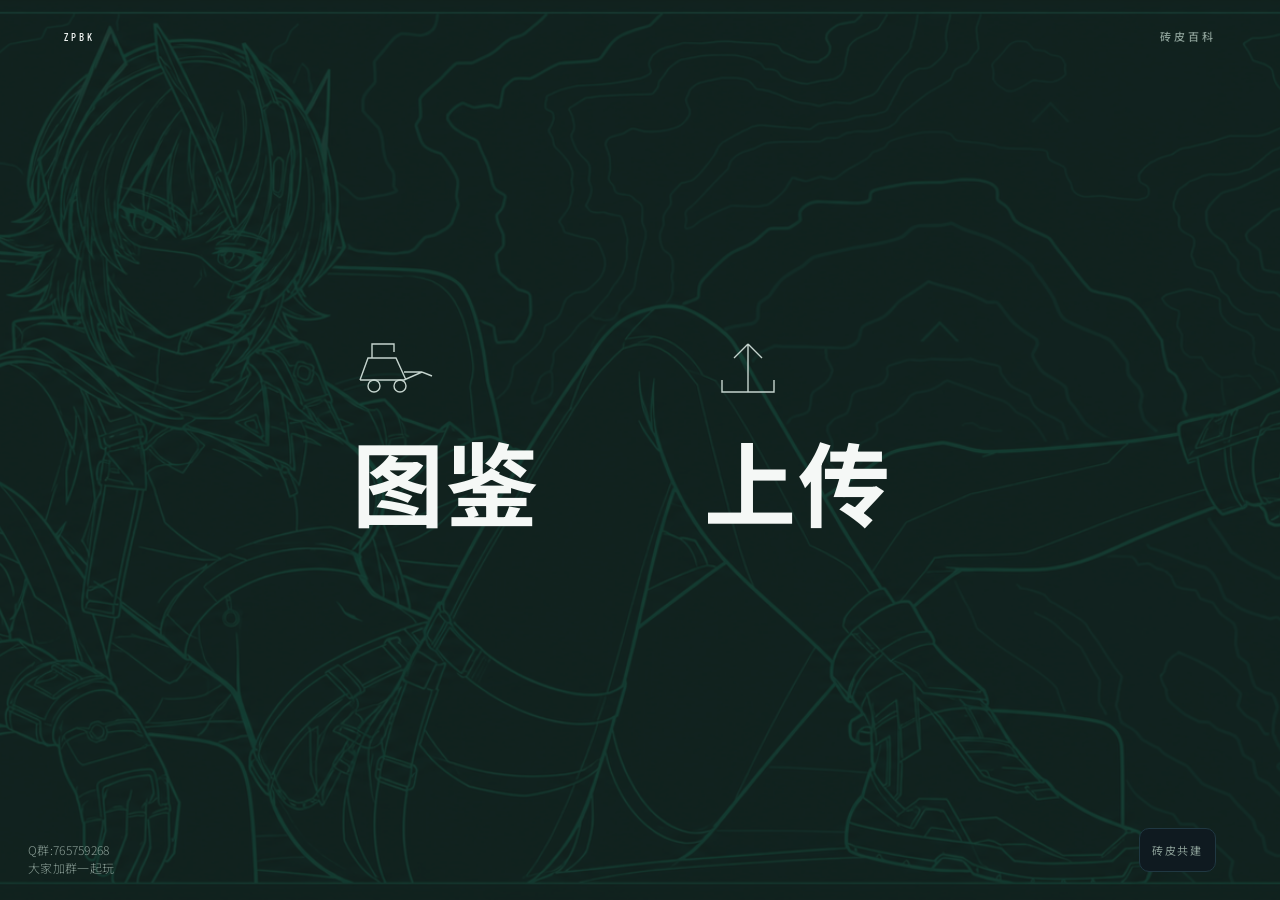
==== site/index.local.html @ 4d00a9b5 "将新 UI 壳迁入 site，详情互动仍走现有 API。 EOF  Co-authored-by: Cursor <cursoragent@cursor.com>" ====
<!DOCTYPE html>
<html lang="zh-CN">
<head>
  <meta charset="UTF-8" />
  <meta name="viewport" content="width=device-width, initial-scale=1" />
  <title>砖皮百科（本地测试）</title>
  <link rel="preconnect" href="https://fonts.googleapis.com" />
  <link rel="preconnect" href="https://fonts.gstatic.com" crossorigin />
  <link href="https://fonts.googleapis.com/css2?family=Barlow+Condensed:wght@500;600;700&family=Noto+Sans+SC:wght@300;400;500;700&display=swap" rel="stylesheet" />
  <link rel="stylesheet" href="./styles.css" />
  <link rel="stylesheet" href="./ui.css" />
</head>
<body>
  <section class="view active" id="view-entry">
    <header class="chrome">
      <span class="kicker brand">ZPBK</span>
      <span class="kicker">砖皮百科</span>
    </header>
    <div class="entry-stage" id="entryStage">
      <button class="focus" id="focusGallery" type="button">
        <svg viewBox="0 0 88 88" aria-hidden="true">
          <path d="M8 58h44l18-8 10 4M8 58l8-22h28l10 22M20 36V22h22v8M52 50h18" />
          <circle cx="22" cy="64" r="6" />
          <circle cx="48" cy="64" r="6" />
        </svg>
        <h1 class="display">图鉴</h1>
        <p>浏览已收录枪皮。按枪种进入，筛选、对比真实皮肤图。</p>
      </button>
      <button class="focus" id="focusUpload" type="button">
        <svg viewBox="0 0 88 88" aria-hidden="true">
          <path d="M44 70V22M44 22L30 36M44 22l14 14" />
          <path d="M18 58v12h52V58" />
        </svg>
        <h1 class="display">上传</h1>
        <p>投稿新模板、查看待审进度，或进入审核。</p>
      </button>
    </div>
    <footer class="entry-foot">
      <span></span>
      <span class="meta">砖皮共建</span>
    </footer>
  </section>

  <section class="view" id="view-pick">
    <header class="chrome">
      <button type="button" data-home>首页</button>
      <span class="kicker">Catalog</span>
    </header>
    <div class="page">
      <div class="page-head">
        <div class="kicker">Select</div>
        <h1 class="display display-lg">选择枪械</h1>
      </div>
      <div class="cover-grid" id="coverGrid"></div>
    </div>
  </section>

  <section class="view" id="view-gallery">
    <div class="gallery-shell">
      <aside class="rail">
        <button class="text-btn" type="button" data-home>首页</button>
        <nav class="rail-list" id="railList"></nav>
      </aside>
      <div class="gallery-main">
        <div class="gallery-hero">
          <div class="gallery-title">
            <div class="kicker">Archive</div>
            <h1 class="display-weapon" id="gunTitle"></h1>
          </div>
        </div>
        <div class="filters">
          <div class="filter-stack">
            <div class="filter-row" id="qualityTabs">
              <span class="filter-lab">品质</span>
              <div class="filter-opts">
                <button type="button" class="chip on" data-v="">全部</button>
                <button type="button" class="chip" data-v="优品">优品</button>
                <button type="button" class="chip" data-v="极品">极品</button>
              </div>
            </div>
            <div class="filter-row" id="materialRow" hidden>
              <span class="filter-lab">材质</span>
              <div class="filter-opts" id="materialTabs"></div>
            </div>
            <div class="filter-row" id="colorRow" hidden>
              <span class="filter-lab">颜色</span>
              <div class="filter-opts" id="colorTabs"></div>
            </div>
          </div>
          <div class="filter-tools">
            <input id="qInput" type="search" placeholder="搜索名称 / 编号" />
            <div class="sort-tabs">
              <button class="text-btn on" id="sortDefault" type="button">默认</button>
              <button class="text-btn" id="sortHot" type="button">最热</button>
            </div>
          </div>
        </div>
        <div class="skin-grid" id="skinGrid"></div>
      </div>
    </div>
  </section>

  <section class="view" id="view-detail">
    <header class="chrome">
      <button type="button" data-home>首页</button>
      <button type="button" id="backBtn">返回图鉴</button>
    </header>
    <div class="page detail-page">
      <div class="detail-layout">
        <div class="detail-imgs">
          <img id="imgB" alt="B 市场图" />
          <div class="detail-sub">
            <img id="imgC" alt="C 室内图" />
            <img id="imgD" alt="D 室外图" />
          </div>
        </div>
        <div class="detail-side-col">
          <div class="kicker" id="detailWeapon"></div>
          <h2 class="display display-md" id="detailName">未命名</h2>
          <p id="detailId"></p>
          <div id="detailTags" class="skin-tags"></div>
          <h3>皮肤信息<button id="detailLikeBtn" class="detail-like-btn" aria-pressed="false" title="点赞"><span class="like-icon">♥</span><span class="like-count"></span></button></h3>
          <ul id="metaList"></ul>
          <div id="supplementGallery" class="supp-gallery">
            <div class="supp-gallery-head">
              <span class="supp-gallery-title">补充图</span>
              <button id="suppUploadBtn" class="supp-upload-btn" title="上传补充图" type="button">＋</button>
            </div>
            <div id="suppGalleryContent" class="supp-gallery-content"></div>
          </div>
          <div id="commentSection" class="cm-section"></div>
        </div>
      </div>
    </div>
  </section>

  <section class="view" id="view-hub">
    <header class="chrome">
      <button type="button" data-home>首页</button>
      <span class="kicker">Contribute</span>
    </header>
    <div class="page-center">
      <div class="page-head">
        <div class="kicker">Upload</div>
        <h1 class="display display-lg">上传</h1>
      </div>
      <div class="hub-list">
        <button class="hub-item" id="submitBtn" type="button">
          <span class="display">上传新模板</span>
          <p>按现站四步投稿：构图、筛选、查重、上传。</p>
        </button>
        <button class="hub-item" id="hubPending" type="button">
          <span class="display">查看待审</span>
          <p>公开只读。字段与审核列表相同，不能审批。</p>
        </button>
        <button class="hub-item" id="reviewBtn" type="button">
          <span class="display">审批入口</span>
          <p>密钥进入。通过、拒绝、目录名仅此页。</p>
        </button>
      </div>
      <div id="devTools" class="dev-tools hidden">
        <div class="dev-tools-label">本地工具</div>
        <select id="validateWeaponSelect" class="dev-select">
          <option value="">全量（所有武器）</option>
        </select>
        <label class="dev-checkbox-row">
          <input type="checkbox" id="validateNormalize" />
          <span>同步规范目录名</span>
        </label>
        <button id="validateBtn" class="validate-btn" type="button">校验并更新</button>
      </div>
    </div>
  </section>

  <section class="view" id="view-pending">
    <header class="chrome">
      <button type="button" data-home>首页</button>
      <span class="kicker">Queue</span>
    </header>
    <div class="page-center">
      <div class="page-head">
        <div class="kicker">Pending</div>
        <h1 class="display display-lg">待审进度</h1>
      </div>
      <div class="pend-list" id="pendList"></div>
    </div>
  </section>

  <aside class="site-dock" aria-label="Q群">
    <p>Q群:765759268</p>
    <p>大家加群一起玩</p>
  </aside>

  <div id="validatePanel" class="validate-panel hidden" role="dialog" aria-modal="true">
    <div class="validate-panel-inner">
      <div class="validate-panel-head">
        <span id="validatePanelTitle">校验中…</span>
        <button id="validatePanelClose" class="validate-panel-close" aria-label="关闭" type="button">×</button>
      </div>
      <div id="validatePanelBody" class="validate-panel-body">
        <div id="validateSpinner" class="validate-spinner"></div>
      </div>
    </div>
  </div>

  <div id="submitPanel" class="submit-panel hidden" role="dialog" aria-modal="true"></div>
  <div id="reviewPanel" class="review-panel hidden" role="dialog" aria-modal="true"></div>
  <div id="supplementPanel" class="submit-panel hidden" role="dialog" aria-modal="true"></div>

  <div id="lightbox" class="lightbox hidden" role="dialog" aria-modal="true">
    <button id="lightboxClose" class="lightbox-close" aria-label="关闭大图" type="button">×</button>
    <img id="lightboxImage" alt="大图预览" />
  </div>

  <script src="./data/AKM.js"></script>
  <script src="./data/ASVAL.js"></script>
  <script src="./data/AUG.js"></script>
  <script src="./data/K416.js"></script>
  <script src="./data/KC17.js"></script>
  <script src="./data/M250.js"></script>
  <script src="./data/M4A1.js"></script>
  <script src="./data/M7.js"></script>
  <script src="./data/MP7.js"></script>
  <script src="./data/QBZ95.js"></script>
  <script src="./data/SCARH.js"></script>
  <script src="./data/Vector.js"></script>
  <script src="./data/腾龙.js"></script>
  <script src="./data.js"></script>
  <script src="./meta.js"></script>
  <script src="./covers.js"></script>
  <script src="./local-paths.js"></script>
  <script src="./comments.js"></script>
  <script src="./app.js"></script>
  <script src="./submit.js"></script>
  <script src="./review.js"></script>
  <script src="./supplement.js"></script>
</body>
</html>
---- site/styles.css ----
* {
  box-sizing: border-box;
}

body {
  margin: 0;
  font-family: "Segoe UI", "Microsoft YaHei", sans-serif;
  background: #0b1318;
  color: #d7e0e7;
}

.app {
  display: grid;
  grid-template-columns: 220px 1fr;
  min-height: 100vh;
}

.sidebar {
  background: #101c22;
  border-right: 1px solid #1d303a;
  padding: 18px 12px;
}

.brand {
  display: flex;
  align-items: center;
  gap: 8px;
  font-weight: 700;
  font-size: 18px;
  margin-bottom: 16px;
  color: #e8f4ff;
}

.brand img {
  width: 24px;
  height: 24px;
  object-fit: contain;
}

.version-tag {
  font-style: normal;
  font-size: 11px;
  font-weight: 700;
  color: #38bde0;
  margin-left: 4px;
  letter-spacing: 0.5px;
}

.version-notice {
  margin-bottom: 10px;
  padding: 8px 10px;
  background: #0c1f18;
  border: 1px solid #1a4030;
  border-left: 3px solid #2db87a;
  border-radius: 6px;
  display: flex;
  flex-direction: column;
  gap: 3px;
}

.version-notice-label {
  margin: 0;
  font-size: 10px;
  font-weight: 700;
  color: #2db87a;
  letter-spacing: 0.5px;
}

.version-notice-text {
  margin: 0;
  font-size: 11px;
  color: #8ecfaf;
  line-height: 1.5;
}

.brand-contact {
  margin-bottom: 14px;
  padding: 10px 10px;
  background: #0c1a22;
  border: 1px solid #1d333d;
  border-radius: 8px;
  display: flex;
  flex-direction: column;
  gap: 4px;
}

.brand-contact p {
  margin: 0 0 4px;
  font-size: 11px;
  font-weight: 600;
  color: #7ca8be;
  letter-spacing: 0.5px;
}

.brand-contact a,
.brand-contact span {
  font-size: 11px;
  color: #9dc4d8;
  text-decoration: none;
  word-break: break-all;
  line-height: 1.5;
}

.brand-contact a:hover {
  color: #38bde0;
  text-decoration: underline;
}

.brand-contact-sub {
  color: #5a8090 !important;
  font-size: 10px !important;
  margin-top: 2px;
}

.nav-btn {
  width: 100%;
  text-align: left;
  padding: 10px 12px;
  margin-bottom: 8px;
  border: 1px solid #24424f;
  background: #13242d;
  color: #bcd1dc;
  border-radius: 8px;
  cursor: pointer;
}

.nav-btn.active,
.nav-btn:hover {
  background: #17323d;
  color: #fff;
}

.content {
  padding: 16px;
}

.topbar {
  display: flex;
  justify-content: flex-start;
  align-items: center;
  gap: 12px;
  margin-bottom: 14px;
}

.topbar h1 {
  margin: 0;
  font-size: 22px;
}

.home-guide {
  background: linear-gradient(145deg, #0f1a20 0%, #13232c 100%);
  border: 1px solid #284550;
  border-radius: 12px;
  padding: 16px 16px 14px;
  margin-bottom: 14px;
}

/* 手机端首页信息条（桌面永远隐藏） */
.mobile-site-info {
  display: none;
}

.home-guide-head h2 {
  margin: 0 0 6px;
  color: #f4f9ff;
  font-size: 20px;
}

.home-guide-head p {
  margin: 0 0 10px;
  color: #9fc2d1;
  font-size: 14px;
}

.home-guide-list {
  margin: 0;
  padding-left: 20px;
  display: grid;
  gap: 8px;
}

.home-guide-list li {
  color: #d3e2ea;
  line-height: 1.65;
}

.site-disclaimer {
  margin-top: 14px;
  font-size: 0.72rem;
  color: #5a7a8a;
  line-height: 1.6;
}

.tutorial-panel {
  background: #0f1a20;
  border: 1px solid #203842;
  border-radius: 10px;
  padding: 14px;
  margin-bottom: 14px;
}

.tutorial-panel h2 {
  margin: 0 0 10px;
  color: #f0f5fa;
}

.tutorial-panel p {
  margin: 0 0 8px;
  color: #b9c9d3;
  line-height: 1.6;
}

.tutorial-images {
  margin-top: 10px;
  display: grid;
  grid-template-columns: 1fr 1fr;
  grid-template-areas:
    "main pitfall"
    "main pitfallExtra";
  gap: 10px;
}

.tutorial-card {
  margin: 0;
  border: 1px solid #24424f;
  border-radius: 8px;
  overflow: hidden;
  background: #0b1115;
}

.tutorial-card img {
  width: 100%;
  display: block;
}

.tutorial-main {
  grid-area: main;
}

.tutorial-pitfall {
  grid-area: pitfall;
}

.tutorial-pitfall-extra {
  grid-area: pitfallExtra;
}

.filter-bar {
  display: flex;
  justify-content: space-between;
  align-items: center;
  gap: 10px;
  margin-bottom: 14px;
  flex-wrap: wrap;
}

.filter-group {
  display: flex;
  gap: 8px;
  flex-wrap: wrap;
}

.sort-group {
  display: flex;
  gap: 6px;
}

.search-row {
  display: flex;
  align-items: center;
  gap: 8px;
}

.sort-btn {
  background: #13242d;
  border: 1px solid #295160;
  color: #9dc4d8;
  padding: 7px 14px;
  border-radius: 8px;
  cursor: pointer;
  font-size: 13px;
  transition: background 0.15s, border-color 0.15s, color 0.15s;
}

.sort-btn:hover {
  border-color: #38bde0;
  color: #e5f2fb;
}

.sort-btn.active {
  background: #1a3d50;
  border-color: #38bde0;
  color: #38bde0;
  font-weight: 600;
}

.filter-bar select,
#searchInput {
  background: #13242d;
  border: 1px solid #295160;
  color: #e5f2fb;
  padding: 9px 10px;
  border-radius: 8px;
}

#searchInput {
  width: 340px;
  max-width: 100%;
}

.grid {
  display: grid;
  grid-template-columns: repeat(auto-fill, minmax(300px, 1fr));
  gap: 14px;
  overflow: visible;
}

.card {
  background: #0f1a20;
  border: 1px solid #203842;
  border-radius: 10px;
  overflow: hidden;
  cursor: pointer;
  position: relative;
  transition: transform 0.16s ease, box-shadow 0.16s ease, border-color 0.16s ease;
  transform-origin: center center;
}

.card:hover {
  border-color: #3b6d7f;
  transform: scale(1.09);
  box-shadow: 0 16px 28px rgba(0, 0, 0, 0.52);
  z-index: 20;
}

.card img {
  width: 100%;
  height: 170px;
  object-fit: contain;
  object-position: center;
  display: block;
  background: #0b1115;
  transition: transform 0.16s ease;
}

.card:hover img {
  transform: scale(1.16);
}

.weapon-card.disabled {
  opacity: 0.78;
  cursor: default;
}

.weapon-card.disabled:hover {
  transform: none;
  box-shadow: none;
  border-color: #203842;
}

.weapon-card.disabled:hover img {
  transform: none;
}

.card-body {
  padding: 10px;
}

.card-id {
  font-weight: 600;
  margin-bottom: 4px;
}

.card-name {
  color: #9cb4c1;
  font-size: 14px;
  margin-bottom: 8px;
}

.tags {
  display: flex;
  gap: 6px;
  flex-wrap: wrap;
}

.tag {
  font-size: 12px;
  padding: 2px 8px;
  border-radius: 999px;
  background: #17313c;
  border: 1px solid #2d5463;
}

/* ── 点赞按钮（卡片） ───────────────────────────────── */
.card-like-btn {
  position: absolute;
  bottom: 10px;
  right: 10px;
  background: rgba(15, 26, 32, 0.85);
  border: 1px solid #2d5463;
  color: #7ca8be;
  border-radius: 999px;
  padding: 4px 9px;
  font-size: 13px;
  cursor: pointer;
  display: flex;
  align-items: center;
  gap: 4px;
  transition: background 0.15s, border-color 0.15s, color 0.15s;
  z-index: 5;
}

.card-like-btn:hover {
  border-color: #e05575;
  color: #e05575;
}

.card-like-btn.liked {
  border-color: #e05575;
  color: #e05575;
  background: rgba(224, 85, 117, 0.15);
}

.card-like-btn .like-count {
  font-size: 12px;
  line-height: 1;
}

/* ── 点赞按钮（详情页） ────────────────────────────── */
.detail-like-btn {
  display: inline-flex;
  align-items: center;
  gap: 5px;
  background: #17313c;
  border: 1px solid #2d5463;
  color: #7ca8be;
  border-radius: 999px;
  padding: 4px 12px;
  font-size: 13px;
  cursor: pointer;
  margin-left: 10px;
  vertical-align: middle;
  transition: background 0.15s, border-color 0.15s, color 0.15s;
}

.detail-like-btn:hover {
  border-color: #e05575;
  color: #e05575;
}

.detail-like-btn.liked {
  border-color: #e05575;
  color: #e05575;
  background: rgba(224, 85, 117, 0.15);
}

.detail-like-btn .like-count {
  font-size: 13px;
}

.hidden {
  display: none !important;
}

.detail-head {
  display: flex;
  align-items: center;
  gap: 12px;
  margin-bottom: 12px;
}

.back-btn {
  background: #17313c;
  border: 1px solid #2d5463;
  color: #fff;
  padding: 8px 10px;
  border-radius: 8px;
  cursor: pointer;
}

.detail-main {
  display: grid;
  grid-template-columns: minmax(400px, 1fr) 190px minmax(260px, 320px);
  gap: 14px;
  align-items: start;
}

.detail-side {
  display: flex;
  flex-direction: column;
  gap: 12px;
}

.images img {
  width: 100%;
  border: 1px solid #23414f;
  border-radius: 8px;
  background: #0c1216;
  cursor: zoom-in;
}

.sub-images {
  margin-top: 10px;
  display: grid;
  grid-template-columns: 1fr 1fr;
  gap: 10px;
}

.meta {
  background: #0f1a20;
  border: 1px solid #203842;
  border-radius: 10px;
  padding: 12px;
}

.meta h3 {
  margin-top: 0;
}

.meta ul {
  list-style: none;
  padding: 0;
  margin: 0;
}

.meta li {
  padding: 5px 0;
  border-bottom: 1px dashed #2a4753;
}

/* ── 评论区（桌面：在右侧信息列内，紧跟皮肤信息） ── */
#commentSection {
  background: #0f1a20;
  border: 1px solid #203842;
  border-radius: 10px;
  padding: 12px;
}

.cm-section {
  /* 移动端用 order 控制位置，不设 margin-top 避免影响 flex 间距 */
}

/* 顶栏：标题 + 计数 + 排序 */
.cm-bar {
  display: flex;
  align-items: center;
  gap: 8px;
  padding: 10px 0 8px;
  border-bottom: 1px solid #1e3540;
  margin-bottom: 10px;
  flex-wrap: wrap;
}

.cm-title-lbl {
  font-weight: 700;
  font-size: 15px;
  color: #e2edf4;
}

.cm-count-lbl {
  color: #7ca0b3;
  font-size: 13px;
}

.cm-sort-wrap {
  margin-left: auto;
  display: flex;
  align-items: center;
  gap: 4px;
  font-size: 13px;
  color: #7ca0b3;
}

.cm-sort-btn {
  cursor: pointer;
  padding: 2px 4px;
  border-radius: 4px;
  transition: color .15s;
}

.cm-sort-btn:hover,
.cm-sort-btn.active {
  color: #38bde0;
}

.cm-divider {
  color: #2e4d5d;
}

/* 输入框区域 */
.cm-input-wrap {
  display: flex;
  flex-direction: column;
  gap: 6px;
  margin-bottom: 12px;
}

.cm-input-wrap input,
.cm-input-wrap textarea {
  width: 100%;
  background: #0c1a22;
  border: 1px solid #214050;
  border-radius: 8px;
  color: #d5e8f2;
  padding: 8px 10px;
  font-family: inherit;
  font-size: 13px;
  resize: vertical;
  transition: border-color .15s;
  box-sizing: border-box;
}

.cm-input-wrap input {
  height: 34px;
}

.cm-input-wrap textarea {
  min-height: 72px;
}

.cm-input-wrap input:focus,
.cm-input-wrap textarea:focus {
  outline: none;
  border-color: #38bde0;
}

.cm-input-wrap input::placeholder,
.cm-input-wrap textarea::placeholder {
  color: #4a6978;
}

.cm-submit-btn {
  align-self: flex-end;
  padding: 7px 20px;
  background: #1a6a8a;
  border: none;
  border-radius: 8px;
  color: #e4f4fb;
  font-size: 13px;
  cursor: pointer;
  transition: background .15s;
}

.cm-submit-btn:hover { background: #22849e; }
.cm-submit-btn:disabled { background: #1a3a48; color: #4a7080; cursor: not-allowed; }

/* 评论列表 */
.cm-list {
  display: flex;
  flex-direction: column;
  gap: 0;
}

.cm-loading,
.cm-empty,
.cm-error {
  text-align: center;
  color: #5a8090;
  font-size: 13px;
  padding: 20px 0;
  line-height: 1.8;
}

.cm-error { color: #c07070; }

/* 单条评论 */
.cm-item {
  display: flex;
  gap: 10px;
  padding: 12px 0;
  border-bottom: 1px solid #172833;
}

.cm-item:last-child { border-bottom: none; }

.cm-avatar {
  width: 36px;
  height: 36px;
  border-radius: 50%;
  flex-shrink: 0;
  display: flex;
  align-items: center;
  justify-content: center;
  font-weight: 700;
  font-size: 15px;
  color: #fff;
}

.cm-body {
  flex: 1;
  min-width: 0;
}

.cm-meta-row {
  display: flex;
  align-items: baseline;
  gap: 8px;
  margin-bottom: 4px;
}

.cm-nick {
  font-size: 13px;
  font-weight: 600;
  color: #8dc8e0;
}

.cm-time {
  font-size: 11px;
  color: #4a7080;
}

.cm-content {
  font-size: 14px;
  color: #c8dde8;
  line-height: 1.6;
  word-break: break-word;
  white-space: pre-wrap;
}

.cm-actions {
  margin-top: 6px;
  display: flex;
  gap: 12px;
}

.cm-like-btn {
  display: inline-flex;
  align-items: center;
  gap: 4px;
  background: none;
  border: none;
  color: #5a8090;
  font-size: 12px;
  cursor: pointer;
  padding: 2px 6px;
  border-radius: 4px;
  transition: color .15s, background .15s;
}

.cm-like-btn:hover {
  color: #38bde0;
  background: #0e2535;
}

.cm-like-btn.liked {
  color: #38bde0;
}

@keyframes cm-shake {
  0%,100% { transform: translateX(0); }
  25%      { transform: translateX(-4px); }
  75%      { transform: translateX(4px); }
}

.cm-shake { animation: cm-shake .3s ease; }

.lightbox {
  position: fixed;
  inset: 0;
  background: rgba(4, 9, 12, 0.9);
  display: flex;
  align-items: center;
  justify-content: center;
  padding: 20px;
  z-index: 999;
}

.lightbox img {
  max-width: min(96vw, 1800px);
  max-height: 92vh;
  border: 1px solid #2c4a56;
  border-radius: 8px;
  background: #0b1115;
}

.lightbox-close {
  position: absolute;
  top: 14px;
  right: 18px;
  width: 38px;
  height: 38px;
  border-radius: 50%;
  border: 1px solid #2f4f5d;
  background: #13242d;
  color: #fff;
  font-size: 24px;
  line-height: 1;
  cursor: pointer;
}

/* ── 本地开发工具区域（侧边栏底部） ─────────────────────────────────────── */

.dev-tools {
  margin-top: auto;
  padding-top: 16px;
  border-top: 1px solid #1d303a;
}

.dev-tools-label {
  font-size: 11px;
  color: #527282;
  text-transform: uppercase;
  letter-spacing: 0.08em;
  margin-bottom: 8px;
  padding: 0 2px;
}

.dev-select {
  width: 100%;
  background: #0f1e27;
  border: 1px solid #295160;
  color: #c8dde8;
  padding: 8px 10px;
  border-radius: 8px;
  margin-bottom: 8px;
  font-size: 13px;
}

.dev-checkbox-row {
  display: flex;
  align-items: center;
  gap: 6px;
  font-size: 13px;
  color: #8aaab8;
  margin-bottom: 10px;
  cursor: pointer;
  user-select: none;
}

.dev-checkbox-row input {
  accent-color: #3b8fa8;
  cursor: pointer;
}

.validate-btn {
  width: 100%;
  background: linear-gradient(135deg, #1a4a5a 0%, #1e5e70 100%);
  border: 1px solid #2d7a8e;
  color: #d8f0fa;
  padding: 10px 12px;
  border-radius: 8px;
  cursor: pointer;
  font-size: 14px;
  font-weight: 600;
  transition: background 0.15s, opacity 0.15s;
}

.validate-btn:hover {
  background: linear-gradient(135deg, #1e5a6e 0%, #226a82 100%);
}

.validate-btn:disabled {
  opacity: 0.45;
  cursor: not-allowed;
}

/* ── 校验结果浮层 ──────────────────────────────────────────────────────── */

.validate-panel {
  position: fixed;
  inset: 0;
  background: rgba(4, 9, 13, 0.78);
  display: flex;
  align-items: center;
  justify-content: center;
  z-index: 998;
  padding: 20px;
}

.validate-panel-inner {
  background: #0e1d26;
  border: 1px solid #2a5060;
  border-radius: 14px;
  width: min(620px, 96vw);
  max-height: 80vh;
  display: flex;
  flex-direction: column;
  overflow: hidden;
  box-shadow: 0 24px 48px rgba(0, 0, 0, 0.6);
}

.validate-panel-head {
  display: flex;
  justify-content: space-between;
  align-items: center;
  padding: 14px 18px;
  border-bottom: 1px solid #1d3a48;
  flex-shrink: 0;
}

.validate-panel-head span {
  font-size: 16px;
  font-weight: 700;
  color: #d5eaf5;
}

.validate-title-ok { color: #5de8a0 !important; }
.validate-title-err { color: #e85d5d !important; }

.validate-panel-close {
  width: 32px;
  height: 32px;
  border-radius: 50%;
  border: 1px solid #2f4f5d;
  background: #13242d;
  color: #aac8d6;
  font-size: 20px;
  line-height: 1;
  cursor: pointer;
  flex-shrink: 0;
}

.validate-panel-close:hover { color: #fff; }

.validate-panel-body {
  padding: 16px 18px;
  overflow-y: auto;
  flex: 1;
  display: flex;
  flex-direction: column;
  gap: 12px;
}

.validate-spinner {
  width: 36px;
  height: 36px;
  border: 3px solid #1d3a48;
  border-top-color: #3b8fa8;
  border-radius: 50%;
  animation: spin 0.8s linear infinite;
  margin: 24px auto;
}

@keyframes spin { to { transform: rotate(360deg); } }

.validate-stdout {
  background: #091318;
  border: 1px solid #1d3040;
  border-radius: 8px;
  padding: 12px 14px;
}

.validate-line {
  font-size: 13px;
  color: #9dc8d8;
  padding: 2px 0;
  font-family: "Consolas", "Courier New", monospace;
}

.validate-warnings {
  background: #1a1500;
  border: 1px solid #4a3a00;
  border-radius: 8px;
  padding: 10px 14px;
}

.validate-warn-head {
  font-size: 13px;
  font-weight: 700;
  color: #e8c45d;
  margin-bottom: 6px;
}

.validate-warn-line {
  font-size: 12px;
  color: #c8a840;
  padding: 2px 0;
  font-family: "Consolas", "Courier New", monospace;
}

.validate-errors {
  background: #160808;
  border: 1px solid #4a1010;
  border-radius: 8px;
  padding: 10px 14px;
}

.validate-error-head {
  font-size: 13px;
  font-weight: 700;
  color: #e85d5d;
  margin-bottom: 6px;
}

.validate-pre {
  font-size: 12px;
  color: #c87070;
  white-space: pre-wrap;
  word-break: break-all;
  margin: 0;
}

.validate-reload-hint {
  font-size: 13px;
  color: #7fa8b8;
  padding-top: 4px;
}

.validate-reload-btn {
  background: none;
  border: none;
  color: #3db8d8;
  text-decoration: underline;
  cursor: pointer;
  font-size: 13px;
  padding: 0;
}

.validate-reload-btn:hover { color: #62cce8; }

/* 侧边栏用 flex column 让工具区沉底 */
.sidebar {
  display: flex;
  flex-direction: column;
}

/* ── 通用 hidden ──────────────────────────────────────────────────────────── */
.hidden { display: none !important; }

/* ── 侧边栏「我要投稿 / 审核通道」按钮 ─────────────────────────────────── */
.action-btns {
  display: flex;
  gap: 6px;
  margin-top: 10px;
}

.action-btn {
  flex: 1;
  padding: 8px 6px;
  border-radius: 8px;
  border: 1px solid #2a4a58;
  font-size: 12px;
  font-weight: 600;
  cursor: pointer;
  transition: background .15s, border-color .15s;
  line-height: 1.3;
  text-align: center;
}

.submit-btn {
  background: #163040;
  color: #7dd4ee;
  border-color: #245060;
}
.submit-btn:hover { background: #1c3d52; border-color: #38bde0; color: #b8e8f8; }

.review-btn {
  background: #1a1a2e;
  color: #9090c8;
  border-color: #2a2a50;
}
.review-btn:hover { background: #242445; border-color: #5050aa; color: #c0c0f0; }

/* ══════════════════════════════════════════════════════════════════════════
   投稿面板
══════════════════════════════════════════════════════════════════════════ */

.submit-panel {
  position: fixed;
  inset: 0;
  background: rgba(4, 9, 13, 0.82);
  display: flex;
  align-items: center;
  justify-content: center;
  z-index: 998;
  padding: 16px;
  overflow-y: auto;
}

.sp-inner {
  background: #0e1d26;
  border: 1px solid #2a5060;
  border-radius: 14px;
  width: min(560px, 96vw);
  max-height: 90vh;
  display: flex;
  flex-direction: column;
  overflow: hidden;
  box-shadow: 0 24px 48px rgba(0,0,0,.65);
}

/* 成功状态用居中布局 */
.sp-inner-success {
  align-items: center;
  justify-content: center;
  padding: 40px 32px;
  gap: 16px;
  text-align: center;
}

.sp-head {
  display: flex;
  align-items: center;
  justify-content: space-between;
  padding: 13px 18px;
  border-bottom: 1px solid #1d3a48;
  flex-shrink: 0;
  gap: 10px;
}

.sp-steps {
  display: flex;
  align-items: center;
  gap: 4px;
  font-size: 12px;
}

.sp-step {
  padding: 3px 8px;
  border-radius: 20px;
  color: #5a8090;
  background: #0b1a22;
  border: 1px solid #1d3040;
}

.sp-step-active {
  color: #38bde0;
  background: #0d2535;
  border-color: #2a6070;
}

.sp-step-sep {
  color: #3a5060;
  font-size: 14px;
}

.sp-title {
  font-size: 15px;
  font-weight: 700;
  color: #d5eaf5;
  margin: 0 auto 0 0;
}

.sp-close {
  width: 30px;
  height: 30px;
  border-radius: 50%;
  border: 1px solid #2f4f5d;
  background: #13242d;
  color: #aac8d6;
  font-size: 18px;
  line-height: 1;
  cursor: pointer;
  flex-shrink: 0;
}
.sp-close:hover { color: #fff; }

.sp-body {
  padding: 16px 18px;
  overflow-y: auto;
  flex: 1;
  display: flex;
  flex-direction: column;
  gap: 2px;
}

.sp-section { margin-bottom: 14px; }
.sp-section:last-child { margin-bottom: 0; }

.sp-label {
  font-size: 12px;
  font-weight: 600;
  color: #7ca8be;
  margin-bottom: 7px;
  letter-spacing: .03em;
}

.sp-req { color: #e87070; font-size: 10px; margin-left: 3px; }

.sp-optional { color: #38bde0; font-size: 11px; font-weight: 700; margin-left: 3px; }

.sp-hint { color: #4a6878; font-size: 11px; font-weight: 400; }

.sp-input {
  width: 100%;
  background: #0b1620;
  border: 1px solid #25404e;
  border-radius: 8px;
  padding: 9px 12px;
  color: #d7e8f0;
  font-size: 14px;
  box-sizing: border-box;
}
.sp-input:focus { outline: none; border-color: #38bde0; }
.sp-input::placeholder { color: #3a5a68; }

/* 芯片选择组 */
.sp-chips {
  display: flex;
  flex-wrap: wrap;
  gap: 6px;
}

.sp-chip {
  padding: 5px 12px;
  border-radius: 20px;
  border: 1px solid #25404e;
  background: #0c1d28;
  color: #8ab8cc;
  font-size: 13px;
  cursor: pointer;
  transition: background .12s, border-color .12s, color .12s;
}
.sp-chip:hover  { background: #122535; border-color: #3a7080; color: #b0d8e8; }
.sp-chip.active { background: #0d3040; border-color: #38bde0; color: #38bde0; font-weight: 600; }

/* 编码预览 */
.sp-code-preview {
  background: #081420;
  border: 1px solid #1d3040;
  border-radius: 8px;
  padding: 9px 14px;
  font-size: 12px;
  color: #5a8090;
  margin-top: 2px;
}
.sp-code-val {
  font-family: "Consolas", "Courier New", monospace;
  color: #38bde0;
  font-weight: 700;
  margin-left: 6px;
}

/* 图片上传网格 */
.sp-upload-grid {
  display: grid;
  grid-template-columns: 1fr 1fr;
  gap: 10px;
}

.sp-uz {
  border: 2px dashed #24404e;
  border-radius: 10px;
  background: #080f15;
  min-height: 110px;
  display: flex;
  flex-direction: column;
  align-items: center;
  justify-content: center;
  gap: 5px;
  cursor: pointer;
  position: relative;
  transition: border-color .15s, background .15s;
  overflow: hidden;
  padding: 10px;
}
.sp-uz:hover      { border-color: #38bde0; background: #0b1820; }
.sp-uz.drag-over  { border-color: #38bde0; background: #0d2535; }
.sp-uz.has-file   { border-style: solid; border-color: #2a6a78; background: #091520; cursor: default; }

.sp-uz-input { display: none; }

.sp-uz-plus  { font-size: 24px; color: #2a5568; line-height: 1; }
.sp-uz-label { font-size: 12px; font-weight: 600; color: #5a8898; text-align: center; }
.sp-uz-hint  { font-size: 11px; color: #3a5868; text-align: center; }

.sp-uz-img {
  width: 100%;
  height: 80px;
  object-fit: cover;
  border-radius: 6px;
  display: block;
}

.sp-uz-fname {
  font-size: 10px;
  color: #5a8090;
  text-align: center;
  max-width: 100%;
  overflow: hidden;
  text-overflow: ellipsis;
  white-space: nowrap;
}

.sp-uz-del {
  position: absolute;
  top: 5px;
  right: 5px;
  background: rgba(12,20,28,.85);
  border: 1px solid #2a4050;
  border-radius: 4px;
  color: #c08080;
  font-size: 11px;
  padding: 2px 5px;
  cursor: pointer;
  z-index: 1;
}
.sp-uz-del:hover { color: #e87070; }

/* 横向双列 */
.sp-row { display: flex; gap: 12px; }
.sp-half { flex: 1; min-width: 0; }

/* 授权声明 */
.sp-auth {
  display: flex;
  align-items: flex-start;
  gap: 8px;
  font-size: 11px;
  color: #5a8090;
  line-height: 1.55;
  cursor: pointer;
  margin-bottom: 4px;
}
.sp-auth input { margin-top: 2px; accent-color: #38bde0; cursor: pointer; }

/* Footer 按钮区 */
.sp-footer {
  display: flex;
  justify-content: flex-end;
  gap: 10px;
  margin-top: 14px;
}

.sp-btn-primary {
  padding: 9px 22px;
  background: linear-gradient(135deg, #1a5a70, #1e7088);
  border: 1px solid #2d8aa0;
  border-radius: 8px;
  color: #d8f2fb;
  font-size: 14px;
  font-weight: 600;
  cursor: pointer;
  transition: background .15s, opacity .15s;
}
.sp-btn-primary:hover    { background: linear-gradient(135deg, #1e6a82, #228099); }
.sp-btn-primary:disabled { opacity: .4; cursor: not-allowed; }

.sp-btn-sec {
  padding: 9px 18px;
  background: #0d1e28;
  border: 1px solid #24404e;
  border-radius: 8px;
  color: #7aa8be;
  font-size: 14px;
  cursor: pointer;
}
.sp-btn-sec:hover { background: #122535; }

/* 成功屏 */
.sp-success-icon  { font-size: 48px; color: #4de8a0; line-height: 1; }
.sp-success-title { font-size: 20px; font-weight: 700; color: #d5f5e8; }
.sp-success-desc  { font-size: 14px; color: #7ab8a0; line-height: 1.7; }

/* Toast 浮动提示 */
.sp-toast {
  position: fixed;
  bottom: 32px;
  left: 50%;
  transform: translateX(-50%) translateY(12px);
  background: #0d2535;
  border: 1px solid #2a5060;
  border-radius: 8px;
  color: #c8e0ea;
  font-size: 13px;
  padding: 10px 20px;
  opacity: 0;
  pointer-events: none;
  transition: opacity .2s, transform .2s;
  z-index: 9999;
  white-space: nowrap;
}
.sp-toast.visible { opacity: 1; transform: translateX(-50%) translateY(0); }

/* ══════════════════════════════════════════════════════════════════════════
   审核面板
══════════════════════════════════════════════════════════════════════════ */

.review-panel {
  position: fixed;
  inset: 0;
  background: rgba(4, 9, 13, 0.82);
  display: flex;
  align-items: center;
  justify-content: center;
  z-index: 998;
  padding: 16px;
}

.rp-inner {
  background: #0e1d26;
  border: 1px solid #2a5060;
  border-radius: 14px;
  width: min(920px, 96vw);
  max-height: 90vh;
  display: flex;
  flex-direction: column;
  overflow: hidden;
  box-shadow: 0 24px 48px rgba(0,0,0,.65);
}

.rp-inner-login {
  width: min(400px, 96vw);
}

.rp-head {
  display: flex;
  align-items: center;
  justify-content: space-between;
  padding: 14px 18px;
  border-bottom: 1px solid #1d3a48;
  flex-shrink: 0;
}

.rp-title {
  font-size: 16px;
  font-weight: 700;
  color: #d5eaf5;
}

.rp-head-right {
  display: flex;
  align-items: center;
  gap: 8px;
}

.rp-close {
  width: 30px;
  height: 30px;
  border-radius: 50%;
  border: 1px solid #2f4f5d;
  background: #13242d;
  color: #aac8d6;
  font-size: 18px;
  line-height: 1;
  cursor: pointer;
}
.rp-close:hover { color: #fff; }

.rp-head-btn {
  padding: 5px 12px;
  border-radius: 6px;
  border: 1px solid #24404e;
  background: #0d1e28;
  color: #8ab8cc;
  font-size: 12px;
  cursor: pointer;
}
.rp-head-btn:hover { background: #122535; }
.rp-logout { color: #c09090; border-color: #402828; background: #1a1010; }
.rp-logout:hover { background: #251515; }

.rp-body {
  overflow-y: auto;
  flex: 1;
  padding: 14px 16px;
  display: flex;
  flex-direction: column;
  gap: 14px;
}

.rp-loading, .rp-empty {
  text-align: center;
  color: #5a8090;
  font-size: 14px;
  padding: 40px 0;
}

/* ── 登录界面 ── */
.rp-login-body {
  padding: 32px 28px 28px;
  display: flex;
  flex-direction: column;
  align-items: center;
  gap: 14px;
}

.rp-login-icon { font-size: 36px; line-height: 1; }
.rp-login-desc { font-size: 14px; color: #7aa8be; }

.rp-token-input {
  width: 100%;
  background: #0b1620;
  border: 1px solid #25404e;
  border-radius: 8px;
  padding: 10px 14px;
  color: #d7e8f0;
  font-size: 15px;
  box-sizing: border-box;
  text-align: center;
  letter-spacing: .1em;
}
.rp-token-input:focus { outline: none; border-color: #38bde0; }

.rp-login-err { color: #e87070; font-size: 13px; }

.rp-login-btn {
  width: 100%;
  padding: 11px;
  background: linear-gradient(135deg, #1a5a70, #1e7088);
  border: 1px solid #2d8aa0;
  border-radius: 8px;
  color: #d8f2fb;
  font-size: 15px;
  font-weight: 600;
  cursor: pointer;
}
.rp-login-btn:hover    { background: linear-gradient(135deg, #1e6a82, #228099); }
.rp-login-btn:disabled { opacity: .45; cursor: not-allowed; }

/* ── 投稿卡片 ── */
.rp-card {
  background: #091520;
  border: 1px solid #1d3848;
  border-radius: 10px;
  padding: 14px;
  display: flex;
  flex-direction: column;
  gap: 10px;
}

.rp-thumbs {
  display: flex;
  gap: 8px;
}

.rp-thumb {
  flex: 1;
  background: #0b1820;
  border: 1px solid #1d3040;
  border-radius: 6px;
  aspect-ratio: 4/3;
  display: flex;
  flex-direction: column;
  align-items: center;
  justify-content: center;
  overflow: hidden;
  position: relative;
}

.rp-thumb-empty { opacity: .35; }

.rp-thumb-label {
  position: absolute;
  top: 4px;
  left: 5px;
  font-size: 10px;
  font-weight: 700;
  color: #38bde0;
  background: rgba(8,18,26,.75);
  padding: 1px 4px;
  border-radius: 3px;
  z-index: 1;
}

.rp-thumb-img {
  width: 100%;
  height: 100%;
  object-fit: cover;
  display: block;
}

.rp-meta {
  display: flex;
  flex-direction: column;
  gap: 5px;
}

.rp-meta-title {
  font-size: 15px;
  font-weight: 700;
  color: #d5eaf5;
}

.rp-meta-tags { display: flex; gap: 6px; flex-wrap: wrap; }

.rp-tag {
  font-size: 11px;
  padding: 2px 8px;
  border-radius: 12px;
  background: #0d2535;
  border: 1px solid #1d4858;
  color: #7ab8cc;
}

.rp-meta-notes {
  font-size: 13px;
  color: #8aacbc;
  font-style: italic;
  padding: 4px 0;
}

.rp-meta-contrib { font-size: 11px; color: #4a6878; }

/* 目录名行 */
.rp-folder-row {
  display: flex;
  align-items: center;
  gap: 8px;
  background: #081420;
  border: 1px solid #1d3040;
  border-radius: 8px;
  padding: 8px 12px;
}

.rp-folder-lbl {
  font-size: 12px;
  color: #6a9aaa;
  white-space: nowrap;
  font-weight: 600;
}

.rp-folder-input {
  flex: 1;
  background: transparent;
  border: none;
  border-bottom: 1px solid #2a5060;
  color: #38bde0;
  font-family: "Consolas", "Courier New", monospace;
  font-size: 14px;
  font-weight: 700;
  padding: 2px 4px;
  min-width: 0;
}
.rp-folder-input:focus { outline: none; border-bottom-color: #50d0f0; }

.rp-folder-tip { font-size: 11px; color: #3a5060; white-space: nowrap; }
.rp-folder-tip.rp-folder-warn { color: #e07030; font-weight: 600; }

/* 操作按钮 */
.rp-actions {
  display: flex;
  gap: 10px;
  flex-wrap: wrap;
}

.rp-btn-approve {
  padding: 8px 20px;
  background: linear-gradient(135deg, #1a5040, #1e6050);
  border: 1px solid #2a7060;
  border-radius: 8px;
  color: #7ee8a8;
  font-size: 13px;
  font-weight: 600;
  cursor: pointer;
  transition: background .15s;
}
.rp-btn-approve:hover    { background: linear-gradient(135deg, #1e6050, #226870); }
.rp-btn-approve:disabled { opacity: .45; cursor: not-allowed; }

.rp-btn-reject {
  padding: 8px 20px;
  background: #150c0c;
  border: 1px solid #402828;
  border-radius: 8px;
  color: #c08888;
  font-size: 13px;
  font-weight: 600;
  cursor: pointer;
}
.rp-btn-reject:hover    { background: #201010; }
.rp-btn-reject:disabled { opacity: .45; cursor: not-allowed; }

/* 拒绝内联表单 */
.rp-reject-form {
  display: flex;
  gap: 8px;
  align-items: center;
  flex-wrap: wrap;
  margin-top: 8px;
  padding-top: 8px;
  border-top: 1px solid #1d3040;
}

.rp-reject-input {
  flex: 1;
  min-width: 180px;
  background: #0b1620;
  border: 1px solid #25404e;
  border-radius: 6px;
  padding: 7px 10px;
  color: #d0e0e8;
  font-size: 13px;
}
.rp-reject-input:focus { outline: none; border-color: #38bde0; }

.rp-reject-confirm {
  padding: 7px 14px;
  background: #2a1010;
  border: 1px solid #502020;
  border-radius: 6px;
  color: #e87878;
  font-size: 13px;
  cursor: pointer;
}
.rp-reject-confirm:hover { background: #351414; }

.rp-reject-cancel {
  padding: 7px 12px;
  background: transparent;
  border: 1px solid #24404e;
  border-radius: 6px;
  color: #5a8090;
  font-size: 13px;
  cursor: pointer;
}

/* 处理完毕状态 */
.rp-done {
  display: flex;
  align-items: center;
  gap: 12px;
  padding: 14px;
  border-radius: 8px;
  flex-wrap: wrap;
}

.rp-done-ok  { background: #081a10; border: 1px solid #1a4020; color: #7ee8a8; }
.rp-done-no  { background: #180a0a; border: 1px solid #401a1a; color: #e89090; }

.rp-done-icon { font-size: 20px; }

.rp-done-note { font-size: 11px; color: #5a9080; margin-left: auto; }
.rp-done-warn { font-size: 11px; color: #e8b870; }

/* ── 审核面板：补充图徽章 ────────────────────────────────── */
.rp-supp-badge {
  display: inline-block;
  padding: 2px 8px;
  background: #0e2235;
  border: 1px solid #1e4a6a;
  border-radius: 20px;
  color: #38bde0;
  font-size: 11px;
  font-weight: 600;
  margin-right: 4px;
  vertical-align: middle;
}
.rp-card-supp { border-color: #1e3a50; }

/* ── 补充图列（detail-main 第二列，独立面板）─────────────── */
.supp-gallery {
  background: #0f1a20;
  border: 1px solid #1a2e3e;
  border-radius: 10px;
  padding: 10px;
  display: flex;
  flex-direction: column;
  gap: 8px;
}
.supp-gallery-head {
  display: flex;
  align-items: center;
  justify-content: space-between;
  gap: 6px;
  flex-shrink: 0;
}
.supp-gallery-title {
  font-size: 13px;
  font-weight: 600;
  color: #90c8de;
}
.supp-upload-btn {
  width: 28px;
  height: 28px;
  padding: 0;
  background: #0b1e2c;
  border: 1px solid #1e4a6a;
  border-radius: 6px;
  color: #38bde0;
  font-size: 18px;
  line-height: 1;
  cursor: pointer;
  display: flex;
  align-items: center;
  justify-content: center;
  flex-shrink: 0;
  transition: background .15s;
}
.supp-upload-btn:hover { background: #102333; }

.supp-gallery-content {
  display: flex;
  flex-direction: column;
  gap: 8px;
}

/* 每行一张，纵向排列 */
.supp-grid {
  display: flex;
  flex-direction: column;
  gap: 8px;
}
.supp-item {
  position: relative;
  background: #0c1520;
  border-radius: 8px;
  overflow: hidden;
  border: 1px solid #1a2e3e;
  cursor: pointer;
  transition: border-color .15s, transform .15s;
}
.supp-item:hover {
  border-color: #38bde0;
  transform: scale(1.02);
}
.supp-img {
  width: 100%;
  height: 110px;
  object-fit: contain;
  object-position: center;
  display: block;
  background: #0b1115;
  transition: opacity .15s;
}
.supp-item:hover .supp-img { opacity: .9; }

.supp-contrib {
  font-size: 10px;
  color: #5a8090;
  padding: 3px 6px 4px;
  white-space: nowrap;
  overflow: hidden;
  text-overflow: ellipsis;
}

.supp-pg-info {
  font-size: 11px;
  color: #4a7080;
  text-align: center;
  margin-top: 2px;
}

.supp-loading, .supp-empty {
  color: #4a6070;
  font-size: 12px;
  padding: 16px 8px;
  text-align: center;
  line-height: 1.6;
}

/* ── 上传进度条 ──────────────────────────────────────────── */
.sp-progress {
  margin: 14px 0 4px;
  padding: 14px 16px;
  background: #081520;
  border: 1px solid #1a3040;
  border-radius: 10px;
}
.sp-progress-header {
  display: flex;
  justify-content: space-between;
  align-items: center;
  margin-bottom: 10px;
  font-size: 13px;
  color: #90c8de;
}
#spProgressPct {
  font-weight: 700;
  color: #38bde0;
}
.sp-progress-track {
  width: 100%;
  height: 8px;
  background: #0f2535;
  border-radius: 99px;
  overflow: hidden;
}
.sp-progress-fill {
  height: 100%;
  width: 0%;
  background: linear-gradient(90deg, #1a8cb0, #38bde0);
  border-radius: 99px;
  transition: width 0.4s ease;
}
.sp-progress-tip {
  margin-top: 8px;
  font-size: 12px;
  color: #4a7080;
}

/* 封面图选择 */
.sp-uz-cover {
  border-color: #c8a020 !important;
  box-shadow: 0 0 0 1px #c8a020;
}
.sp-uz-cover-badge {
  position: absolute;
  top: 4px;
  left: 4px;
  background: #c8a020;
  color: #111;
  font-size: 11px;
  font-weight: 700;
  padding: 2px 7px;
  border-radius: 4px;
  pointer-events: none;
}
.sp-uz-cover-btn {
  position: absolute;
  top: 4px;
  left: 4px;
  background: rgba(0,0,0,.65);
  border: 1px solid #555;
  border-radius: 4px;
  color: #ddd;
  font-size: 11px;
  padding: 2px 7px;
  cursor: pointer;
  z-index: 2;
}
.sp-uz-cover-btn:hover { background: rgba(200,160,32,.8); color: #111; border-color: #c8a020; }

/* 补充图面板内皮肤信息展示 */
.sp-supp-skin-info {
  background: #0a1e2c;
  border: 1px solid #1a3040;
  border-radius: 8px;
  padding: 10px 14px;
  margin-top: 6px;
}
.sp-supp-name {
  font-size: 14px;
  font-weight: 600;
  color: #c0dce8;
}
.sp-supp-id {
  font-size: 12px;
  color: #4a8090;
  margin-left: 8px;
}
.sp-supp-tip {
  font-size: 12px;
  color: #4a7080;
  margin-top: 6px;
}

/* ── 投稿 Step2 查重确认 ─────────────────────────────── */
.sp-dupcheck-summary {
  font-size: 13px;
  color: #7ab8cc;
  margin-bottom: 12px;
  padding: 8px 12px;
  background: #0b1a22;
  border-radius: 8px;
  border: 1px solid #1d3040;
}
.sp-dupcheck-notice {
  font-size: 13px;
  line-height: 1.6;
  padding: 10px 14px;
  border-radius: 8px;
  margin-bottom: 14px;
}
.sp-dupcheck-ok {
  background: #0a2218;
  border: 1px solid #1a5038;
  color: #4de8a0;
}
.sp-dupcheck-warn {
  background: #1e1800;
  border: 1px solid #5a4400;
  color: #e8c84d;
}
.sp-match-grid {
  display: grid;
  grid-template-columns: repeat(auto-fill, minmax(110px, 1fr));
  gap: 8px;
  margin-bottom: 14px;
  max-height: 260px;
  overflow-y: auto;
}
.sp-match-card {
  background: #091520;
  border: 1px solid #1d3040;
  border-radius: 8px;
  overflow: hidden;
  display: flex;
  flex-direction: column;
}
.sp-match-img {
  width: 100%;
  aspect-ratio: 1 / 1;
  object-fit: cover;
  display: block;
  background: #0b1820;
}
.sp-match-noimg {
  width: 100%;
  aspect-ratio: 1 / 1;
  display: flex;
  align-items: center;
  justify-content: center;
  font-size: 12px;
  color: #3a5060;
}
.sp-match-id {
  font-size: 10px;
  color: #4a7080;
  padding: 4px 6px;
  line-height: 1.3;
  word-break: break-all;
}

/* ── 响应式断点 ──────────────────────────────────────────── */

/* 窄屏（< 1100px）：补充图列缩窄 */
@media (max-width: 1100px) {
  .detail-main {
    grid-template-columns: minmax(320px, 1fr) 160px minmax(220px, 280px);
  }
  .supp-img { height: 90px; }
}

/* 平板（< 900px）：补充图挪到主图下方，三列变两列 */
@media (max-width: 900px) {
  .detail-main {
    grid-template-columns: 1fr minmax(240px, 320px);
    grid-template-rows: auto auto;
  }
  #supplementGallery {
    grid-column: 1 / 2;
    grid-row: 2 / 3;
  }
  .detail-side {
    grid-column: 2 / 3;
    grid-row: 1 / 3;
  }
}

/* ── 手机侧边栏（< 768px）：收窄，隐藏公告和联系文字，保留操作按钮 ── */
@media (max-width: 768px) {
  .app {
    grid-template-columns: 108px 1fr;
  }
  .sidebar {
    padding: 10px 6px;
  }
  .brand {
    font-size: 12px;
    gap: 5px;
    margin-bottom: 8px;
  }
  .brand span {
    font-size: 11px;
    white-space: nowrap;
    overflow: hidden;
    text-overflow: ellipsis;
    max-width: 72px;
  }
  /* 隐藏版本公告 */
  .version-notice {
    display: none;
  }
  /* 隐藏联系文字，只保留按钮，移到导航列表下方 */
  .brand-contact {
    background: none;
    border: none;
    border-radius: 0;
    padding: 0;
    margin: 0;
    order: 10;
  }
  .brand-contact > p,
  .brand-contact > a,
  .brand-contact > span {
    display: none;
  }
  .action-btns {
    flex-direction: column;
    gap: 5px;
    margin-top: 0;
    border-top: 1px solid #1d303a;
    padding-top: 8px;
  }
  .action-btn {
    font-size: 11px;
    padding: 7px 4px;
    text-align: center;
  }
  .nav-btn {
    font-size: 12px;
    padding: 8px 7px;
    margin-bottom: 5px;
  }
  .content {
    padding: 10px 8px;
  }
  /* 列表卡片在小屏幕下保证单列不溢出 */
  .grid {
    grid-template-columns: repeat(auto-fill, minmax(200px, 1fr));
  }
  /* 筛选栏紧凑化 */
  .filter-bar select,
  #searchInput {
    font-size: 12px;
    padding: 7px 8px;
  }

  /* 手机端首页信息条 */
  .mobile-site-info {
    display: flex;
    flex-direction: column;
    gap: 8px;
    margin-bottom: 14px;
    padding-bottom: 12px;
    border-bottom: 1px solid #1e3540;
  }
  .mobile-vnotice {
    background: #0c1f18;
    border: 1px solid #1a4030;
    border-left: 3px solid #2db87a;
    border-radius: 6px;
    padding: 8px 10px;
  }
  .mobile-vnotice > span {
    display: block;
    font-size: 11px;
    font-weight: 700;
    color: #2db87a;
    margin-bottom: 4px;
  }
  .mobile-vnotice > p {
    margin: 0;
    font-size: 12px;
    color: #8ecfaf;
    line-height: 1.55;
  }
  .mobile-contact {
    background: #0c1a22;
    border: 1px solid #1d333d;
    border-radius: 6px;
    padding: 8px 10px;
    display: flex;
    flex-direction: column;
    gap: 3px;
  }
  .mobile-contact > p {
    margin: 0 0 4px;
    font-size: 11px;
    font-weight: 600;
    color: #7ca8be;
  }
  .mobile-contact > a,
  .mobile-contact > span {
    font-size: 12px;
    color: #9dc4d8;
    text-decoration: none;
    line-height: 1.6;
  }
  .mobile-contact > a:active {
    color: #38bde0;
    text-decoration: underline;
  }
}

/* ── 手机详情页（< 640px）：纵向重排，信息→图片→补充图→评论 ── */
@media (max-width: 640px) {
  .detail-main {
    display: flex;
    flex-direction: column;
    gap: 12px;
  }
  .detail-side {
    display: contents;
  }
  /* 顺序：皮肤信息 → 主图 → 补充图 → 评论 */
  .meta              { order: 1; }
  .images            { order: 2; }
  #supplementGallery { order: 3; }
  #commentSection    { order: 4; }

  /* C/D 图每行一张（单列） */
  .sub-images {
    grid-template-columns: 1fr;
    gap: 10px;
  }

  .supp-img { height: 130px; }

  /* 详情页头部在窄屏略微紧凑 */
  .detail-head {
    gap: 8px;
    flex-wrap: wrap;
  }
  .detail-head h2 {
    font-size: 16px;
  }
}

/* ── 投稿推荐步骤 (Step 0) ──────────────────────────────── */
.sp-guide-block {
  margin-bottom: 20px;
}
.sp-guide-block:last-of-type {
  margin-bottom: 0;
}
.sp-guide-img {
  display: block;
  width: 100%;
  border-radius: 8px;
  border: 1px solid #1d3a48;
  margin-bottom: 8px;
}
.sp-guide-desc {
  margin: 0;
  font-size: 13px;
  line-height: 1.7;
  color: #8ab8cc;
}
---- site/ui.css ----
/* 砖皮百科 · 一阶段预览设计 token
   1 配色  2 字阶  3 留白  4 组件（无阴影、近直角、少边框） */

:root {
  --bg: #101c18;
  --bg-elev: #182822;
  --accent: #8af0bc;
  --accent-dim: rgba(138, 240, 188, 0.22);
  --gold: #c4a35a;
  --gold-ink: #1a1408;
  --prism: conic-gradient(from 210deg, #8fd0ff, #c9b3ff, #ffe6b0, #8eebcf, #8fd0ff);
  --text: #f5f8f6;
  --body: #c5d4ce;
  --mute: #8a9e96;
  --line: rgba(243, 246, 244, 0.12);
  --pad: clamp(28px, 5vw, 72px);
  --rail: 160px;
  --gap: clamp(20px, 3vw, 40px);
  --display: "Barlow Condensed", "Noto Sans SC", sans-serif;
  --sans: "Noto Sans SC", "Source Han Sans SC", sans-serif;
  --ease: 220ms ease;
  --r: 2px;
}

*, *::before, *::after { box-sizing: border-box; }
html, body { margin: 0; min-height: 100%; color-scheme: dark; }
body {
  background: var(--bg);
  color: var(--body);
  font-family: var(--sans);
  font-size: 15px;
  font-weight: 400;
  line-height: 1.65;
  letter-spacing: 0.02em;
}
body::before {
  content: "";
  position: fixed;
  inset: 0;
  pointer-events: none;
  opacity: 0.2;
  background-image: url("./hud-line-art.png");
  background-size: cover;
  background-position: center 28%;
  background-repeat: no-repeat;
  mix-blend-mode: screen;
  z-index: 0;
}

.view { display: none; position: relative; z-index: 1; min-height: 100vh; }
#view-submit { height: 100vh; overflow: hidden; }
.view.active { display: block; }

/* —— 字阶 —— */
.kicker {
  font-family: var(--display);
  font-size: 11px;
  font-weight: 500;
  letter-spacing: 0.28em;
  text-transform: uppercase;
  color: var(--mute);
}
.display {
  font-family: var(--display);
  font-weight: 700;
  color: var(--text);
  letter-spacing: 0.02em;
  line-height: 0.92;
  margin: 0;
}
.display-xl { font-size: clamp(64px, 12vw, 128px); }
.display-lg { font-size: clamp(40px, 7vw, 80px); }
.display-md { font-size: clamp(28px, 4vw, 44px); }
.lede {
  font-size: 15px;
  font-weight: 300;
  color: var(--body);
  max-width: 28em;
}
.meta {
  font-size: 11px;
  font-weight: 400;
  letter-spacing: 0.16em;
  color: var(--mute);
}

/* —— 角上导航：字，无底、无阴影 —— */
.chrome {
  position: absolute;
  top: 0; left: 0; right: 0;
  display: flex;
  justify-content: space-between;
  align-items: center;
  padding: 28px var(--pad);
  z-index: 5;
}
.chrome button, .text-btn {
  appearance: none;
  background: none;
  border: 0;
  padding: 0;
  font-family: var(--display);
  font-size: 12px;
  font-weight: 500;
  letter-spacing: 0.22em;
  text-transform: uppercase;
  color: var(--mute);
  cursor: pointer;
  box-shadow: none;
  border-radius: 0;
}
.chrome button, .text-btn { color: var(--body); }
.chrome button:hover, .text-btn:hover { color: var(--text); }
.brand { color: var(--text); }
.sort-tabs button.on, .text-btn.go { color: var(--accent); }

/* —— 进入页双焦点 —— */
#view-entry { overflow: hidden; }
.entry-stage {
  min-height: 100vh;
  display: flex;
  align-items: center;
  justify-content: center;
  gap: clamp(48px, 10vw, 140px);
  padding: 96px var(--pad) 96px;
}
.entry-stage.is-leaving .focus:not(.is-chosen) {
  opacity: 0;
  transform: translateY(12px);
  pointer-events: none;
}
.entry-stage.is-leaving .focus.is-chosen {
  transform: scale(1.06);
}
.focus {
  background: none;
  border: 0;
  padding: 0;
  cursor: pointer;
  text-align: left;
  color: inherit;
  max-width: 320px;
  transition: opacity var(--ease), transform 420ms ease, filter var(--ease);
  box-shadow: none;
}
.entry-stage:hover .focus:not(:hover) {
  opacity: 0.28;
  filter: grayscale(0.4);
}
.focus svg {
  width: 88px;
  height: 88px;
  stroke: var(--body);
  fill: none;
  stroke-width: 1.4;
  margin-bottom: 28px;
  transition: stroke var(--ease), transform var(--ease);
}
.focus:hover svg, .focus.is-chosen svg { stroke: var(--accent); }
.focus .display { font-size: clamp(52px, 8vw, 92px); }
.focus:hover .display, .focus.is-chosen .display { color: var(--text); }
.focus p {
  margin: 16px 0 0;
  font-size: 14px;
  font-weight: 300;
  color: var(--mute);
  max-width: 16em;
  opacity: 0;
  transform: translateY(6px);
  transition: opacity var(--ease), transform var(--ease), color var(--ease);
}
.focus:hover p, .focus.is-chosen p {
  opacity: 1;
  transform: none;
  color: var(--body);
}
.entry-foot {
  position: absolute;
  left: var(--pad);
  right: var(--pad);
  bottom: 28px;
  display: flex;
  justify-content: flex-end;
  z-index: 5;
}

.site-dock {
  position: fixed;
  left: 0;
  bottom: 22px;
  z-index: 6;
  width: var(--rail);
  padding: 0 20px 0 28px;
  box-sizing: border-box;
  pointer-events: none;
}
.site-dock p {
  margin: 0;
  font-size: 12px;
  font-weight: 300;
  line-height: 1.55;
  color: var(--mute);
  white-space: nowrap;
}

/* —— 选枪 —— */
.page {
  padding: 96px var(--pad) 72px;
}
.page-center {
  min-height: 100vh;
  display: flex;
  flex-direction: column;
  align-items: center;
  justify-content: center;
  text-align: center;
  padding: 96px var(--pad) 96px;
}
.page-center .page-head { width: min(720px, 100%); }
.page-center .pend-list { width: min(880px, 100%); text-align: left; }
.page-head { margin-bottom: 56px; }
.page-head .display { margin-top: 12px; }
.cover-grid {
  display: grid;
  grid-template-columns: repeat(auto-fill, minmax(240px, 1fr));
  gap: 48px 32px;
}
.cover {
  background: none;
  border: 0;
  padding: 0;
  text-align: left;
  cursor: pointer;
  color: inherit;
  transition: opacity var(--ease), transform var(--ease);
  box-shadow: none;
}
.cover:hover { transform: translateY(-4px); }
.cover img {
  width: 100%;
  aspect-ratio: 16 / 10;
  object-fit: cover;
  display: block;
  border-radius: var(--r);
  background: #000;
}
.cover .name {
  margin-top: 14px;
  font-family: var(--display);
  font-size: 22px;
  font-weight: 600;
  color: var(--text);
  letter-spacing: 0.04em;
}
.cover .sub { margin-top: 4px; }

/* —— 图鉴：薄侧栏 + 主区 —— */
.gallery-shell {
  display: grid;
  grid-template-columns: var(--rail) 1fr;
  min-height: 100vh;
}
.rail {
  padding: 96px 20px 48px 28px;
  border-right: 1px solid var(--line);
}
.rail-list { display: flex; flex-direction: column; gap: 8px; margin-top: 36px; }
.rail-list button {
  appearance: none;
  background: none;
  border: 0;
  padding: 6px 0;
  text-align: left;
  font-family: var(--display);
  font-size: 15px;
  font-weight: 500;
  letter-spacing: 0.08em;
  color: var(--mute);
  cursor: pointer;
  box-shadow: none;
  border-radius: 0;
}
.rail-list button.on { color: var(--accent); }
.rail-list button:hover { color: var(--text); }
.gallery-main { padding: 96px var(--pad) 72px 48px; }
.gallery-hero {
  margin-bottom: 28px;
}
.gallery-title { min-width: 0; }
.gallery-hero .kicker { margin-bottom: 8px; }
.display-weapon {
  font-family: var(--display);
  font-weight: 700;
  color: var(--text);
  font-size: clamp(64px, 11vw, 148px);
  line-height: 0.86;
  letter-spacing: 0.01em;
  margin: 0;
  word-break: break-word;
}
.filters {
  display: flex;
  flex-direction: column;
  gap: 18px;
  margin-bottom: 40px;
}
.filter-stack {
  display: flex;
  flex-direction: column;
  gap: 10px;
}
.filter-row {
  display: flex;
  flex-wrap: wrap;
  align-items: baseline;
  gap: 12px 22px;
}
.filter-lab {
  flex: 0 0 2.6em;
  font-family: var(--display);
  font-size: 11px;
  font-weight: 500;
  letter-spacing: 0.2em;
  color: var(--mute);
  padding-top: 1px;
}
.filter-opts {
  display: flex;
  flex-wrap: wrap;
  gap: 6px 16px;
  align-items: center;
}
.chip {
  appearance: none;
  background: none;
  border: 0;
  padding: 0;
  font-family: var(--display);
  font-size: 14px;
  font-weight: 500;
  letter-spacing: 0.08em;
  color: var(--mute);
  cursor: pointer;
  box-shadow: none;
  display: inline-flex;
  align-items: center;
  gap: 6px;
}
.chip:hover { color: var(--text); }
.chip.on { color: var(--accent); }
.swatch {
  width: 7px;
  height: 7px;
  border-radius: 1px;
  flex-shrink: 0;
  background: var(--sw, #8a9e96);
}
.swatch.prism { background: var(--prism); }
.filter-tools {
  display: flex;
  flex-wrap: wrap;
  gap: 16px 24px;
  align-items: center;
  justify-content: space-between;
  padding-top: 8px;
}
.filters input {
  background: transparent;
  color: var(--text);
  border: 0;
  border-bottom: 1px solid var(--line);
  border-radius: 0;
  padding: 6px 0;
  font-family: var(--sans);
  font-size: 13px;
  outline: none;
  box-shadow: none;
  min-width: min(240px, 100%);
  flex: 1;
}
.filters input:focus { border-bottom-color: var(--accent); }
.filters input::placeholder { color: var(--mute); }
.sort-tabs { display: flex; gap: 18px; }

.skin-grid {
  display: grid;
  grid-template-columns: repeat(auto-fill, minmax(200px, 1fr));
  gap: 40px 24px;
}
.skin {
  background: none;
  border: 0;
  padding: 0;
  margin: 0;
  text-align: left;
  cursor: pointer;
  color: inherit;
  box-shadow: none;
  transition: transform var(--ease);
  position: relative;
  margin: 0;
}
.skin:hover { transform: scale(1.045); }
.skin img {
  width: 100%;
  height: auto;
  display: block;
  object-fit: contain;
  object-position: center;
  background: transparent;
  border-radius: 0;
  mix-blend-mode: darken;
}
.skin h3 {
  margin: 12px 0 8px;
  font-size: 20px;
  font-weight: 600;
  color: var(--text);
}
.skin-tags {
  display: flex;
  flex-wrap: wrap;
  gap: 6px;
  align-items: center;
}
.tag,
.tag-meta {
  display: inline-block;
  font-size: 10px;
  font-weight: 600;
  letter-spacing: 0.14em;
  padding: 3px 8px;
  border-radius: 0;
  vertical-align: middle;
}
.tag {
  color: var(--gold-ink);
  background: var(--gold);
}
.tag.tag-ji {
  color: #101410;
  background: var(--prism);
}
.tag-meta {
  font-weight: 500;
  letter-spacing: 0.1em;
  color: var(--body);
  background: rgba(245, 248, 246, 0.08);
}

/* 详情独立页 */
.detail-page {
  max-width: 1100px;
  margin: 0 auto;
}
.detail-layout {
  display: grid;
  grid-template-columns: 1.35fr 0.75fr;
  gap: 48px;
  align-items: start;
}
.detail-imgs img {
  width: 100%;
  background: transparent;
  mix-blend-mode: darken;
  border-radius: 0;
  display: block;
}
.detail-sub {
  display: grid;
  grid-template-columns: 1fr 1fr;
  gap: 12px;
  margin-top: 12px;
}
.detail-page .display { margin: 12px 0 16px; }
.detail-page .skin-tags { margin-bottom: 4px; }
.detail-meta { margin-top: 20px; color: var(--body); font-size: 14px; }

/* 上传三功能 */
.hub-list {
  margin-top: 32px;
  display: flex;
  flex-direction: column;
  align-items: center;
  gap: 8px;
  width: min(640px, 100%);
}
.hub-item {
  background: none;
  border: 0;
  padding: 28px 0;
  text-align: center;
  cursor: pointer;
  color: inherit;
  box-shadow: none;
  border-radius: 0;
  width: 100%;
}
.hub-item .display { font-size: clamp(36px, 6vw, 64px); }
.hub-item p {
  margin: 10px auto 0;
  font-weight: 400;
  color: var(--body);
  max-width: 22em;
}

/* 待审 */
.pend-list { display: flex; flex-direction: column; gap: 48px; margin-top: 40px; }
.pend {
  display: grid;
  grid-template-columns: minmax(0, 1.4fr) minmax(220px, 0.8fr);
  gap: 32px;
  padding-bottom: 48px;
  border-bottom: 1px solid var(--line);
}
.thumbs { display: flex; gap: 10px; flex-wrap: wrap; }
.thumbs figure { margin: 0; width: 120px; }
.thumbs img {
  width: 100%;
  aspect-ratio: 1;
  object-fit: cover;
  background: #000;
  border-radius: var(--r);
}
.thumbs figcaption {
  margin-top: 6px;
  font-size: 10px;
  letter-spacing: 0.14em;
  color: var(--mute);
}
.notes { font-weight: 300; font-style: italic; color: var(--body); margin: 12px 0; }
.actions { display: flex; gap: 28px; margin-top: 20px; }
.actions .go { color: var(--accent); }
.actions .no { color: var(--mute); }
.folder {
  margin-top: 16px;
  display: flex;
  flex-direction: column;
  gap: 6px;
}
.folder input {
  background: transparent;
  border: 0;
  border-bottom: 1px solid var(--line);
  color: var(--text);
  font-family: var(--sans);
  padding: 6px 0;
  border-radius: 0;
  box-shadow: none;
}

.login-box { max-width: 360px; margin: 48px auto 0; }

/* 现站投稿面板（字体不改，青 → 绿） */
.legacy-wrap {
  height: 100vh;
  max-height: 100vh;
  overflow: hidden;
  display: flex;
  align-items: stretch;
  justify-content: center;
  padding: 72px 16px 20px;
}
.legacy-submit {
  font-family: "Segoe UI", "Microsoft YaHei", sans-serif;
  background: #0e1614;
  border: 1px solid #2a5a48;
  border-radius: 14px;
  width: 68vw;
  min-width: min(560px, 96vw);
  max-width: min(960px, 96vw);
  height: 100%;
  min-height: 0;
  max-height: 100%;
  display: flex;
  flex-direction: column;
  overflow: hidden;
  text-align: left;
  color: #d5efe8;
}
.legacy-submit .sp-head {
  display: flex;
  align-items: center;
  gap: 8px;
  padding: 13px 18px;
  border-bottom: 1px solid #1d3a32;
  flex-shrink: 0;
}
.legacy-submit .sp-steps { display: flex; align-items: center; gap: 4px; font-size: 12px; }
.legacy-submit .sp-step {
  padding: 3px 8px;
  border-radius: 20px;
  color: #7a9e90;
  background: #0d1c18;
  border: 1px solid #1d3040;
}
.legacy-submit .sp-step.on {
  color: #8af0bc;
  background: #0d2a22;
  border-color: #2a7058;
}
.legacy-submit .sp-title { font-size: 15px; font-weight: 700; margin: 0 auto 0 0; color: #d5efe8; }
.legacy-submit .sp-body { padding: 16px 18px; overflow-y: auto; flex: 1; min-height: 0; }
.legacy-submit .sp-label { font-size: 12px; font-weight: 600; color: #8fc4b0; margin-bottom: 7px; }
.legacy-submit .sp-hint { color: #6a8a7e; font-size: 11px; }
.legacy-submit .sp-guide-img { width: 100%; border-radius: 8px; display: block; margin-bottom: 8px; }
.legacy-submit .sp-chips { display: flex; flex-wrap: wrap; gap: 6px; }
.legacy-submit .sp-chip {
  padding: 5px 12px;
  border-radius: 20px;
  border: 1px solid #254e40;
  background: #0c221c;
  color: #a8d4c4;
  font-size: 13px;
  cursor: pointer;
  font-family: inherit;
}
.legacy-submit .sp-chip.on { background: #0d3a30; border-color: #8af0bc; color: #8af0bc; font-weight: 600; }
.legacy-submit .sp-upload-grid { display: grid; grid-template-columns: 1fr 1fr; gap: 10px; }
.legacy-submit .sp-uz {
  border: 2px dashed #2a5a48;
  border-radius: 10px;
  min-height: 96px;
  display: flex;
  flex-direction: column;
  align-items: center;
  justify-content: center;
  gap: 4px;
  color: #7a9e90;
  font-size: 12px;
}
.legacy-submit .sp-match-grid { display: grid; grid-template-columns: 1fr 1fr; gap: 10px; }
.legacy-submit .sp-match-grid img { width: 100%; border-radius: 6px; background: #000; }
.legacy-submit .sp-footer {
  display: flex;
  justify-content: flex-end;
  gap: 10px;
  flex-shrink: 0;
  margin: 0;
  padding: 12px 18px 16px;
  border-top: 1px solid #1d3a32;
  background: #0e1614;
}
.legacy-submit.is-step1 .sp-body {
  overflow: hidden;
  display: flex;
  flex-direction: column;
}
.legacy-submit.is-step1 .sp-step1 {
  flex: 1;
  min-height: 0;
  display: grid;
  grid-template-columns: 1.15fr 0.85fr;
  gap: 14px;
}
.legacy-submit.is-step1 .sp-section {
  min-height: 0;
  display: flex;
  flex-direction: column;
}
.legacy-submit.is-step1 .sp-guide-img {
  flex: 1 1 auto;
  min-height: 0;
  width: 100%;
  height: 100%;
  object-fit: contain;
  object-position: top center;
  margin-bottom: 6px;
}
.legacy-submit.is-step1 .sp-hint { flex-shrink: 0; }
.legacy-submit .sp-btn-primary,
.legacy-submit .sp-btn-sec {
  padding: 9px 18px;
  border-radius: 8px;
  font-size: 14px;
  cursor: pointer;
  font-family: inherit;
}
.legacy-submit .sp-btn-primary {
  background: linear-gradient(135deg, #1a5a48, #1e8870);
  border: 1px solid #2da080;
  color: #d8fbf2;
  font-weight: 600;
}
.legacy-submit .sp-btn-sec {
  background: #0d1e18;
  border: 1px solid #244e40;
  color: #7abea8;
}
.login-box input {
  width: 100%;
  margin: 20px 0 28px;
  background: transparent;
  border: 0;
  border-bottom: 1px solid var(--line);
  color: var(--text);
  font-size: 16px;
  padding: 10px 0;
  border-radius: 0;
  box-shadow: none;
  outline: none;
}
.login-box input:focus { border-bottom-color: var(--accent); }

.empty { color: var(--mute); margin-top: 40px; }

@media (max-width: 860px) {
  .entry-stage { flex-direction: column; align-items: flex-start; gap: 48px; }
  .gallery-shell { grid-template-columns: 1fr; }
  .rail { border-right: 0; border-bottom: 1px solid var(--line); padding: 88px var(--pad) 16px; }
  .rail-list { flex-direction: row; flex-wrap: wrap; gap: 12px 18px; margin-top: 16px; }
  .gallery-main { padding: 32px var(--pad) 48px; }
  .display-weapon { font-size: clamp(52px, 16vw, 88px); }
  .legacy-submit {
    width: 96vw;
    min-width: 0;
    max-width: 96vw;
    height: 100%;
    min-height: 0;
    max-height: 100%;
  }
  .legacy-submit.is-step1 .sp-step1 { grid-template-columns: 1fr; }
  .legacy-submit.is-step1 .sp-body { overflow-y: auto; }
  .pend, .detail-layout { grid-template-columns: 1fr; }
  .sort-tabs { margin-left: 0; }
  .filter-lab { flex-basis: 100%; }
  .filter-tools { flex-direction: column; align-items: stretch; }
}

/* 迁入：详情接回现站 DOM；覆盖 styles.css 冲突 */
.kicker.brand {
  display: inline;
  margin: 0;
  font-size: 11px;
  font-weight: 500;
  gap: 0;
}
.skin { position: relative; }
.skin-notes {
  margin: 0 0 8px;
  font-size: 12px;
  font-weight: 300;
  font-style: italic;
  color: var(--mute);
  line-height: 1.5;
  display: -webkit-box;
  -webkit-line-clamp: 2;
  -webkit-box-orient: vertical;
  overflow: hidden;
}
.skin .card-like-btn {
  position: static;
  margin-top: 10px;
  background: none;
  border: 0;
  border-radius: 0;
  padding: 0;
  color: var(--mute);
  font-family: var(--display);
  letter-spacing: 0.08em;
}
.skin .card-like-btn.liked,
.skin .card-like-btn:hover { color: #e05575; background: none; }
#detailId {
  margin: 10px 0 16px;
  font-size: 14px;
  font-weight: 300;
  font-style: italic;
  color: var(--body);
  line-height: 1.65;
  max-width: 42em;
}
#detailWeapon { margin-bottom: 4px; }
.detail-side-col h3 {
  margin: 24px 0 10px;
  font-size: 13px;
  font-weight: 500;
  letter-spacing: 0.16em;
  color: var(--mute);
  font-family: var(--display);
  text-transform: uppercase;
}
#metaList {
  margin: 0;
  padding: 0;
  list-style: none;
  font-size: 14px;
  color: var(--body);
}
#metaList li { margin: 6px 0; }
#commentSection {
  background: transparent;
  border: 0;
  border-radius: 0;
  padding: 16px 0 0;
  margin-top: 8px;
}
.cm-sort-btn:hover,
.cm-sort-btn.active { color: var(--accent); }
.cm-submit-btn { background: #1a5a48; }
.cm-submit-btn:hover { background: #1e8870; }
.supp-gallery {
  background: transparent;
  border: 0;
  border-radius: 0;
  padding: 0;
  margin-top: 20px;
}
.supp-gallery-title { color: var(--mute); font-family: var(--display); letter-spacing: 0.16em; }
.supp-upload-btn {
  background: none;
  border: 1px solid var(--line);
  color: var(--accent);
  border-radius: var(--r);
}
.supp-item { background: transparent; border-color: var(--line); }
.supp-item:hover { border-color: var(--accent); }
.detail-like-btn {
  background: none;
  border: 0;
  color: var(--mute);
  margin-left: 12px;
}
.detail-like-btn.liked,
.detail-like-btn:hover { color: #e05575; background: none; border: 0; }
.dev-tools {
  margin-top: 48px;
  text-align: left;
  max-width: 360px;
}
.dev-tools.hidden { display: none !important; }
.hidden { display: none !important; }

@media (prefers-reduced-motion: reduce) {
  * { transition: none !important; animation: none !important; }
}
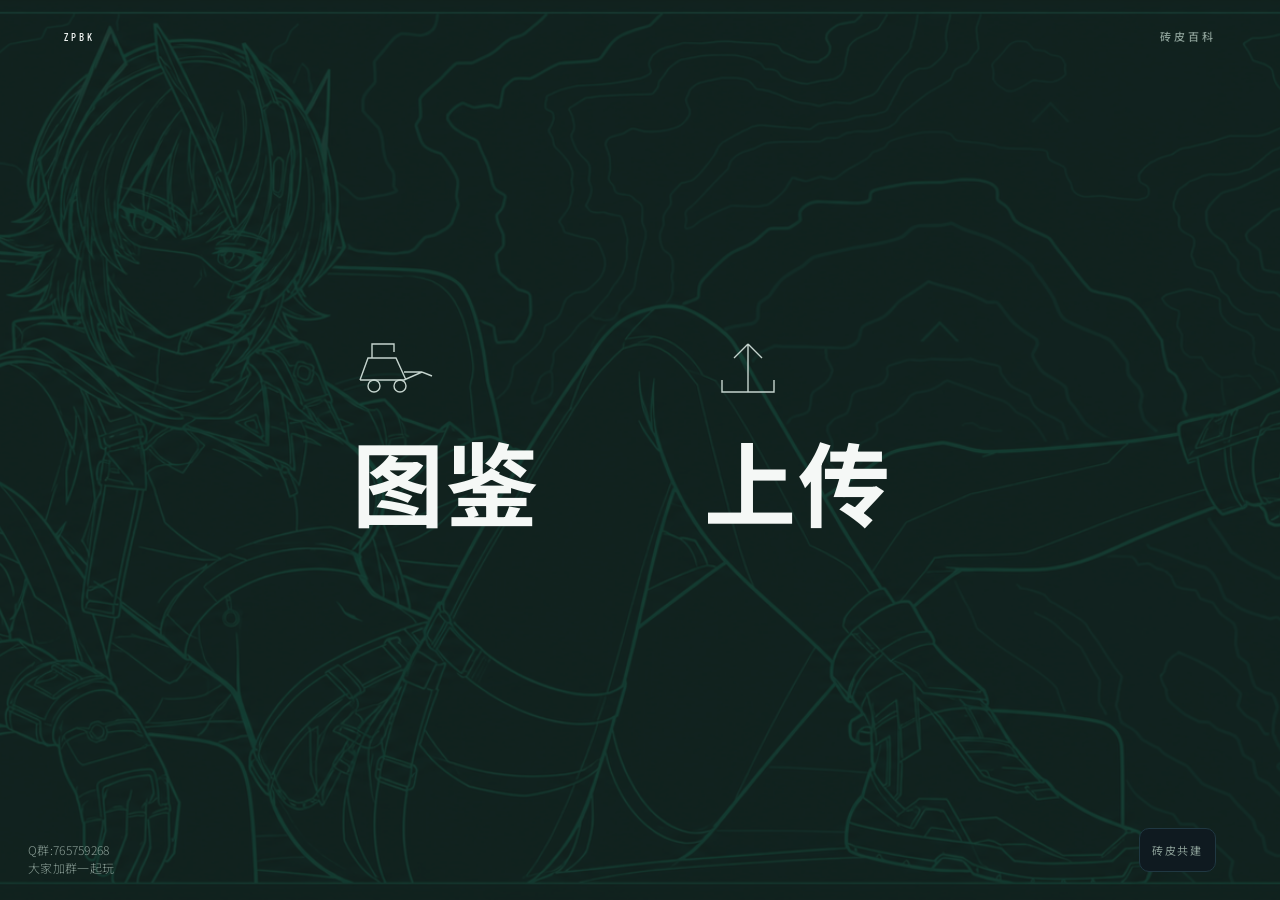
==== commit 82a96b27: "修改部分" ====
--- a/site/index.local.html
+++ b/site/index.local.html
@@ -114,6 +114,13 @@
             <img id="imgD" alt="D 室外图" />
           </div>
         </div>
+        <div id="supplementGallery" class="supp-gallery">
+          <div class="supp-gallery-head">
+            <span class="supp-gallery-title">补充图</span>
+            <button id="suppUploadBtn" class="supp-upload-btn" title="上传补充图" type="button">＋</button>
+          </div>
+          <div id="suppGalleryContent" class="supp-gallery-content"></div>
+        </div>
         <div class="detail-side-col">
           <div class="kicker" id="detailWeapon"></div>
           <h2 class="display display-md" id="detailName">未命名</h2>
@@ -121,13 +128,6 @@
           <div id="detailTags" class="skin-tags"></div>
           <h3>皮肤信息<button id="detailLikeBtn" class="detail-like-btn" aria-pressed="false" title="点赞"><span class="like-icon">♥</span><span class="like-count"></span></button></h3>
           <ul id="metaList"></ul>
-          <div id="supplementGallery" class="supp-gallery">
-            <div class="supp-gallery-head">
-              <span class="supp-gallery-title">补充图</span>
-              <button id="suppUploadBtn" class="supp-upload-btn" title="上传补充图" type="button">＋</button>
-            </div>
-            <div id="suppGalleryContent" class="supp-gallery-content"></div>
-          </div>
           <div id="commentSection" class="cm-section"></div>
         </div>
       </div>
--- a/site/ui.css
+++ b/site/ui.css
@@ -448,15 +448,15 @@
   background: rgba(245, 248, 246, 0.08);
 }
 
-/* 详情独立页 */
+/* 详情：主图 | 补充图 | 名称与信息 */
 .detail-page {
-  max-width: 1100px;
-  margin: 0 auto;
+  max-width: none;
+  width: 100%;
 }
 .detail-layout {
   display: grid;
-  grid-template-columns: 1.35fr 0.75fr;
-  gap: 48px;
+  grid-template-columns: minmax(0, 1.85fr) minmax(200px, 0.52fr) minmax(280px, 0.78fr);
+  gap: 28px 24px;
   align-items: start;
 }
 .detail-imgs img {
@@ -465,6 +465,9 @@
   mix-blend-mode: darken;
   border-radius: 0;
   display: block;
+}
+.detail-imgs #imgB {
+  width: 100%;
 }
 .detail-sub {
   display: grid;
@@ -472,7 +475,8 @@
   gap: 12px;
   margin-top: 12px;
 }
-.detail-page .display { margin: 12px 0 16px; }
+.detail-side-col { min-width: 0; }
+.detail-side-col .display { overflow-wrap: anywhere; margin: 12px 0 16px; }
 .detail-page .skin-tags { margin-bottom: 4px; }
 .detail-meta { margin-top: 20px; color: var(--body); font-size: 14px; }
 
@@ -703,6 +707,13 @@
 .login-box input:focus { border-bottom-color: var(--accent); }
 
 .empty { color: var(--mute); margin-top: 40px; }
+
+@media (max-width: 1200px) {
+  .detail-layout {
+    grid-template-columns: minmax(0, 1.5fr) minmax(168px, 0.48fr) minmax(240px, 0.72fr);
+    gap: 20px 16px;
+  }
+}
 
 @media (max-width: 860px) {
   .entry-stage { flex-direction: column; align-items: flex-start; gap: 48px; }
@@ -722,6 +733,7 @@
   .legacy-submit.is-step1 .sp-step1 { grid-template-columns: 1fr; }
   .legacy-submit.is-step1 .sp-body { overflow-y: auto; }
   .pend, .detail-layout { grid-template-columns: 1fr; }
+  .detail-layout .supp-gallery { max-height: none; }
   .sort-tabs { margin-left: 0; }
   .filter-lab { flex-basis: 100%; }
   .filter-tools { flex-direction: column; align-items: stretch; }
@@ -804,8 +816,12 @@
   border: 0;
   border-radius: 0;
   padding: 0;
-  margin-top: 20px;
-}
+  margin-top: 0;
+  min-width: 0;
+  max-height: calc(100vh - 140px);
+  overflow-y: auto;
+}
+.detail-layout .supp-img { height: auto; aspect-ratio: 16 / 10; }
 .supp-gallery-title { color: var(--mute); font-family: var(--display); letter-spacing: 0.16em; }
 .supp-upload-btn {
   background: none;
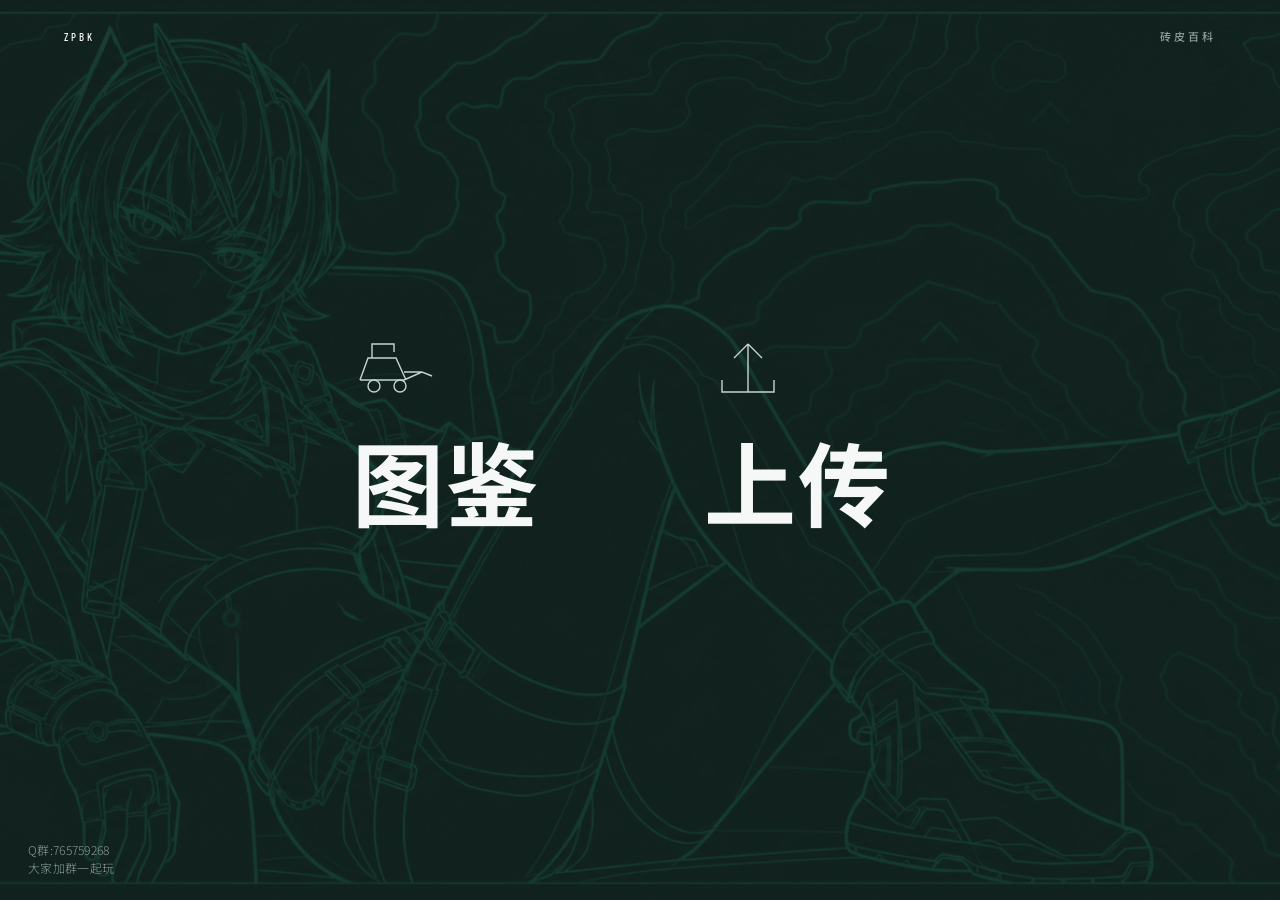
==== commit b94f2501: "主页UI修改" ====
--- a/site/index.local.html
+++ b/site/index.local.html
@@ -35,10 +35,6 @@
         <p>投稿新模板、查看待审进度，或进入审核。</p>
       </button>
     </div>
-    <footer class="entry-foot">
-      <span></span>
-      <span class="meta">砖皮共建</span>
-    </footer>
   </section>
 
   <section class="view" id="view-pick">
@@ -57,11 +53,11 @@
 
   <section class="view" id="view-gallery">
     <div class="gallery-shell">
-      <aside class="rail">
-        <button class="text-btn" type="button" data-home>首页</button>
-        <nav class="rail-list" id="railList"></nav>
-      </aside>
-      <div class="gallery-main">
+      <div class="gallery-toolbar">
+        <aside class="rail">
+          <button class="text-btn" type="button" data-home>首页</button>
+          <nav class="rail-list" id="railList"></nav>
+        </aside>
         <div class="gallery-hero">
           <div class="gallery-title">
             <div class="kicker">Archive</div>
@@ -95,8 +91,8 @@
             </div>
           </div>
         </div>
-        <div class="skin-grid" id="skinGrid"></div>
-      </div>
+      </div>
+      <div class="skin-grid" id="skinGrid"></div>
     </div>
   </section>
 
@@ -128,8 +124,8 @@
           <div id="detailTags" class="skin-tags"></div>
           <h3>皮肤信息<button id="detailLikeBtn" class="detail-like-btn" aria-pressed="false" title="点赞"><span class="like-icon">♥</span><span class="like-count"></span></button></h3>
           <ul id="metaList"></ul>
-          <div id="commentSection" class="cm-section"></div>
-        </div>
+        </div>
+        <div id="commentSection" class="cm-section"></div>
       </div>
     </div>
   </section>
--- a/site/ui.css
+++ b/site/ui.css
@@ -257,12 +257,39 @@
 /* —— 图鉴：薄侧栏 + 主区 —— */
 .gallery-shell {
   display: grid;
-  grid-template-columns: var(--rail) 1fr;
+  grid-template-columns: var(--rail) minmax(0, 1fr);
+  grid-template-rows: auto auto 1fr;
   min-height: 100vh;
 }
+.gallery-toolbar { display: contents; }
 .rail {
+  grid-column: 1;
+  grid-row: 1 / -1;
   padding: 96px 20px 48px 28px;
   border-right: 1px solid var(--line);
+}
+.gallery-hero {
+  grid-column: 2;
+  grid-row: 1;
+  padding: 96px var(--pad) 0 48px;
+  margin-bottom: 28px;
+}
+.filters {
+  grid-column: 2;
+  grid-row: 2;
+  padding: 0 var(--pad) 0 48px;
+  display: flex;
+  flex-direction: column;
+  gap: 18px;
+  margin-bottom: 40px;
+}
+.skin-grid {
+  grid-column: 2;
+  grid-row: 3;
+  padding: 0 var(--pad) 72px 48px;
+  display: grid;
+  grid-template-columns: repeat(auto-fill, minmax(200px, 1fr));
+  gap: 40px 24px;
 }
 .rail-list { display: flex; flex-direction: column; gap: 8px; margin-top: 36px; }
 .rail-list button {
@@ -282,10 +309,6 @@
 }
 .rail-list button.on { color: var(--accent); }
 .rail-list button:hover { color: var(--text); }
-.gallery-main { padding: 96px var(--pad) 72px 48px; }
-.gallery-hero {
-  margin-bottom: 28px;
-}
 .gallery-title { min-width: 0; }
 .gallery-hero .kicker { margin-bottom: 8px; }
 .display-weapon {
@@ -298,12 +321,6 @@
   margin: 0;
   word-break: break-word;
 }
-.filters {
-  display: flex;
-  flex-direction: column;
-  gap: 18px;
-  margin-bottom: 40px;
-}
 .filter-stack {
   display: flex;
   flex-direction: column;
@@ -316,17 +333,20 @@
   gap: 12px 22px;
 }
 .filter-lab {
-  flex: 0 0 2.6em;
+  flex: 0 0 auto;
+  white-space: nowrap;
   font-family: var(--display);
   font-size: 11px;
   font-weight: 500;
-  letter-spacing: 0.2em;
+  letter-spacing: 0.12em;
   color: var(--mute);
   padding-top: 1px;
 }
 .filter-opts {
   display: flex;
   flex-wrap: wrap;
+  flex: 1;
+  min-width: 0;
   gap: 6px 16px;
   align-items: center;
 }
@@ -382,11 +402,6 @@
 .filters input::placeholder { color: var(--mute); }
 .sort-tabs { display: flex; gap: 18px; }
 
-.skin-grid {
-  display: grid;
-  grid-template-columns: repeat(auto-fill, minmax(200px, 1fr));
-  gap: 40px 24px;
-}
 .skin {
   background: none;
   border: 0;
@@ -456,9 +471,16 @@
 .detail-layout {
   display: grid;
   grid-template-columns: minmax(0, 1.85fr) minmax(200px, 0.52fr) minmax(280px, 0.78fr);
+  grid-template-areas:
+    "imgs supp info"
+    "imgs supp comments";
   gap: 28px 24px;
   align-items: start;
 }
+.detail-imgs { grid-area: imgs; }
+#view-detail #supplementGallery { grid-area: supp; }
+.detail-side-col { grid-area: info; }
+#commentSection { grid-area: comments; }
 .detail-imgs img {
   width: 100%;
   background: transparent;
@@ -717,11 +739,98 @@
 
 @media (max-width: 860px) {
   .entry-stage { flex-direction: column; align-items: flex-start; gap: 48px; }
-  .gallery-shell { grid-template-columns: 1fr; }
-  .rail { border-right: 0; border-bottom: 1px solid var(--line); padding: 88px var(--pad) 16px; }
-  .rail-list { flex-direction: row; flex-wrap: wrap; gap: 12px 18px; margin-top: 16px; }
-  .gallery-main { padding: 32px var(--pad) 48px; }
-  .display-weapon { font-size: clamp(52px, 16vw, 88px); }
+
+  .gallery-shell {
+    display: flex;
+    flex-direction: column;
+    grid-template-columns: none;
+    grid-template-rows: none;
+  }
+  .gallery-toolbar {
+    display: flex;
+    flex-direction: column;
+    position: sticky;
+    top: 0;
+    z-index: 40;
+    max-height: 30vh;
+    overflow-x: hidden;
+    overflow-y: auto;
+    -webkit-overflow-scrolling: touch;
+    overscroll-behavior: contain;
+    background: rgba(16, 28, 24, 0.94);
+    backdrop-filter: blur(12px);
+    -webkit-backdrop-filter: blur(12px);
+    border-bottom: 1px solid var(--line);
+  }
+  .gallery-hero { display: none; }
+  .rail {
+    grid-column: auto;
+    grid-row: auto;
+    border-right: 0;
+    padding: 8px 14px 4px;
+  }
+  .rail-list {
+    flex-direction: row;
+    flex-wrap: wrap;
+    gap: 2px 10px;
+    margin-top: 4px;
+  }
+  .rail-list button {
+    font-size: 12px;
+    letter-spacing: 0.06em;
+    padding: 2px 0;
+  }
+  .filters {
+    grid-column: auto;
+    grid-row: auto;
+    padding: 2px 14px 8px;
+    margin-bottom: 0;
+    gap: 4px;
+  }
+  .filter-stack { gap: 2px; }
+  .filter-row {
+    flex-wrap: nowrap;
+    gap: 8px;
+    align-items: flex-start;
+  }
+  .filter-lab {
+    flex: 0 0 auto;
+    white-space: nowrap;
+    font-size: 10px;
+    letter-spacing: 0.08em;
+    padding-top: 3px;
+  }
+  .filter-opts { gap: 2px 8px; }
+  .chip { font-size: 12px; letter-spacing: 0.04em; }
+  .swatch { width: 6px; height: 6px; }
+  .filter-tools {
+    flex-direction: row;
+    align-items: center;
+    gap: 10px 12px;
+    padding-top: 2px;
+  }
+  .filters input {
+    min-width: 0;
+    font-size: 12px;
+    padding: 3px 0;
+  }
+  .sort-tabs { margin-left: 0; gap: 12px; }
+  .sort-tabs .text-btn { font-size: 11px; }
+
+  .skin-grid {
+    grid-column: auto;
+    grid-row: auto;
+    grid-template-columns: 1fr 1fr;
+    gap: 14px 10px;
+    padding: 12px 14px 80px;
+  }
+  .skin:hover { transform: none; }
+  .skin h3 { font-size: 13px; margin: 6px 0 4px; line-height: 1.25; }
+  .skin-notes { display: none; }
+  .skin-tags { gap: 3px; }
+  .tag, .tag-meta { font-size: 8px; letter-spacing: 0.06em; padding: 2px 5px; }
+  .skin .card-like-btn { margin-top: 4px; font-size: 12px; }
+
   .legacy-submit {
     width: 96vw;
     min-width: 0;
@@ -732,11 +841,87 @@
   }
   .legacy-submit.is-step1 .sp-step1 { grid-template-columns: 1fr; }
   .legacy-submit.is-step1 .sp-body { overflow-y: auto; }
-  .pend, .detail-layout { grid-template-columns: 1fr; }
-  .detail-layout .supp-gallery { max-height: none; }
-  .sort-tabs { margin-left: 0; }
-  .filter-lab { flex-basis: 100%; }
-  .filter-tools { flex-direction: column; align-items: stretch; }
+
+  .pend { grid-template-columns: 1fr; }
+  #view-detail .chrome {
+    position: sticky;
+    top: 0;
+    z-index: 40;
+    background: rgba(16, 28, 24, 0.94);
+    backdrop-filter: blur(12px);
+    -webkit-backdrop-filter: blur(12px);
+    padding: 10px 14px;
+  }
+  .detail-page { padding: 12px 14px 72px; }
+  .detail-layout {
+    grid-template-columns: 1fr;
+    grid-template-areas:
+      "info"
+      "imgs"
+      "supp"
+      "comments";
+    gap: 14px;
+  }
+  #view-detail #supplementGallery {
+    grid-area: supp;
+    max-height: none;
+    overflow: visible;
+  }
+  .detail-layout .supp-grid {
+    display: flex;
+    flex-direction: row;
+    gap: 0;
+    overflow-x: auto;
+    overflow-y: hidden;
+    scroll-snap-type: x mandatory;
+    -webkit-overflow-scrolling: touch;
+    overscroll-behavior-x: contain;
+  }
+  .detail-layout .supp-item {
+    flex: 0 0 100%;
+    min-width: 100%;
+    scroll-snap-align: start;
+    scroll-snap-stop: always;
+  }
+  .detail-layout .supp-img {
+    width: 100%;
+    height: auto;
+    max-height: 32vh;
+    aspect-ratio: auto;
+    object-fit: contain;
+    mix-blend-mode: normal;
+  }
+  .detail-layout .supp-pg-info {
+    margin-top: 6px;
+    font-size: 11px;
+    letter-spacing: 0.12em;
+    color: var(--mute);
+    text-align: center;
+  }
+  .detail-side-col .display { font-size: 22px; margin: 2px 0 8px; line-height: 1.15; }
+  #detailId { font-size: 13px; margin: 4px 0 8px; }
+  .detail-side-col h3 { margin: 10px 0 6px; }
+  #metaList { font-size: 13px; }
+  #metaList li { margin: 2px 0; }
+  .detail-imgs #imgB {
+    max-height: 22vh;
+    width: auto;
+    max-width: 100%;
+    object-fit: contain;
+  }
+  .detail-sub { gap: 8px; margin-top: 8px; }
+  .detail-sub img {
+    max-height: 14vh;
+    object-fit: contain;
+  }
+  #commentSection { padding-top: 8px; margin-top: 0; }
+  .page.detail-page { padding: 12px 14px 72px; }
+  .site-dock {
+    width: auto;
+    padding: 0 14px;
+    bottom: 8px;
+  }
+  .site-dock p { font-size: 11px; }
 }
 
 /* 迁入：详情接回现站 DOM；覆盖 styles.css 冲突 */
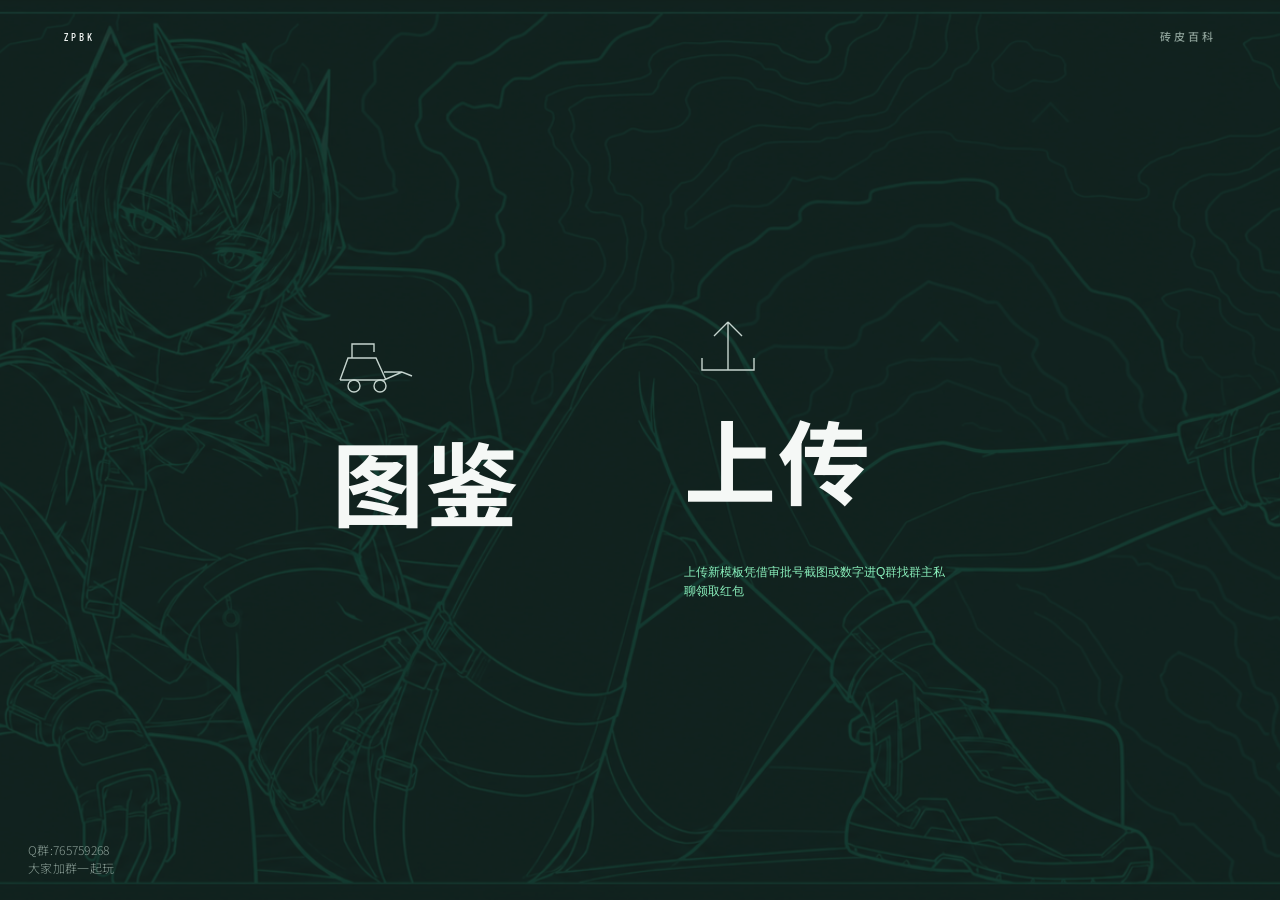
==== commit 4fb689d0: "UI" ====
--- a/site/index.local.html
+++ b/site/index.local.html
@@ -33,6 +33,7 @@
         </svg>
         <h1 class="display">上传</h1>
         <p>投稿新模板、查看待审进度，或进入审核。</p>
+        <p class="reward-hint">上传新模板凭借审批号截图或数字进Q群找群主私聊领取红包</p>
       </button>
     </div>
   </section>
@@ -144,6 +145,7 @@
         <button class="hub-item" id="submitBtn" type="button">
           <span class="display">上传新模板</span>
           <p>按现站四步投稿：构图、筛选、查重、上传。</p>
+          <p class="reward-hint">上传新模板可以进入Q群领取红包</p>
         </button>
         <button class="hub-item" id="hubPending" type="button">
           <span class="display">查看待审</span>
--- a/site/ui.css
+++ b/site/ui.css
@@ -174,16 +174,18 @@
   transform: none;
   color: var(--body);
 }
-.entry-foot {
-  position: absolute;
-  left: var(--pad);
-  right: var(--pad);
-  bottom: 28px;
-  display: flex;
-  justify-content: flex-end;
-  z-index: 5;
-}
-
+.focus p.reward-hint,
+.focus:hover p.reward-hint,
+.focus.is-chosen p.reward-hint {
+  opacity: 1;
+  transform: none;
+  margin-top: 8px;
+  font-size: 12px;
+  font-weight: 400;
+  line-height: 1.55;
+  max-width: 22em;
+  color: var(--accent);
+}
 .site-dock {
   position: fixed;
   left: 0;
@@ -528,6 +530,14 @@
   font-weight: 400;
   color: var(--body);
   max-width: 22em;
+}
+.hub-item p.reward-hint {
+  margin-top: 6px;
+  font-size: 12px;
+  font-weight: 300;
+  line-height: 1.55;
+  color: var(--accent);
+  max-width: 24em;
 }
 
 /* 待审 */
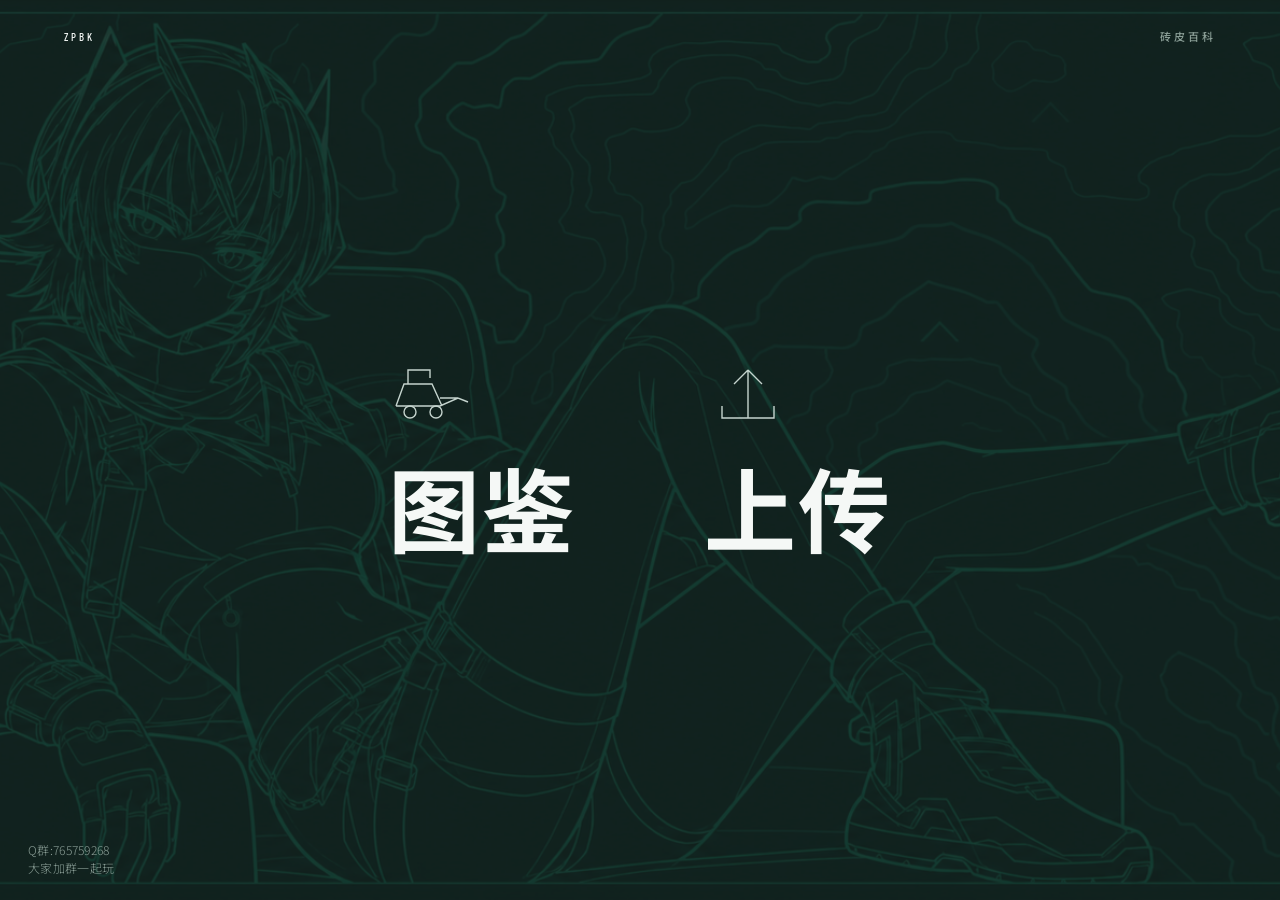
==== commit 3305e099: "UI更新" ====
--- a/site/index.local.html
+++ b/site/index.local.html
@@ -24,7 +24,9 @@
           <circle cx="48" cy="64" r="6" />
         </svg>
         <h1 class="display">图鉴</h1>
-        <p>浏览已收录枪皮。按枪种进入，筛选、对比真实皮肤图。</p>
+        <div class="focus-notes">
+          <p>浏览已收录枪皮。按枪种进入，筛选、对比真实皮肤图。</p>
+        </div>
       </button>
       <button class="focus" id="focusUpload" type="button">
         <svg viewBox="0 0 88 88" aria-hidden="true">
@@ -32,8 +34,10 @@
           <path d="M18 58v12h52V58" />
         </svg>
         <h1 class="display">上传</h1>
-        <p>投稿新模板、查看待审进度，或进入审核。</p>
-        <p class="reward-hint">上传新模板凭借审批号截图或数字进Q群找群主私聊领取红包</p>
+        <div class="focus-notes">
+          <p>投稿新模板、查看待审进度，或进入审核。</p>
+          <p class="reward-hint">上传新模板凭借审批号截图或数字进Q群找群主私聊领取红包</p>
+        </div>
       </button>
     </div>
   </section>
--- a/site/ui.css
+++ b/site/ui.css
@@ -133,6 +133,7 @@
   transform: scale(1.06);
 }
 .focus {
+  position: relative;
   background: none;
   border: 0;
   padding: 0;
@@ -157,10 +158,18 @@
   transition: stroke var(--ease), transform var(--ease);
 }
 .focus:hover svg, .focus.is-chosen svg { stroke: var(--accent); }
-.focus .display { font-size: clamp(52px, 8vw, 92px); }
+.focus .display { font-size: clamp(52px, 8vw, 92px); margin: 0; }
 .focus:hover .display, .focus.is-chosen .display { color: var(--text); }
-.focus p {
-  margin: 16px 0 0;
+.focus-notes {
+  position: absolute;
+  left: 0;
+  top: 100%;
+  margin-top: 16px;
+  width: max-content;
+  max-width: 22em;
+}
+.focus-notes p {
+  margin: 0;
   font-size: 14px;
   font-weight: 300;
   color: var(--mute);
@@ -169,16 +178,13 @@
   transform: translateY(6px);
   transition: opacity var(--ease), transform var(--ease), color var(--ease);
 }
-.focus:hover p, .focus.is-chosen p {
+.focus:hover .focus-notes p,
+.focus.is-chosen .focus-notes p {
   opacity: 1;
   transform: none;
   color: var(--body);
 }
-.focus p.reward-hint,
-.focus:hover p.reward-hint,
-.focus.is-chosen p.reward-hint {
-  opacity: 1;
-  transform: none;
+.focus-notes p.reward-hint {
   margin-top: 8px;
   font-size: 12px;
   font-weight: 400;
@@ -749,6 +755,7 @@
 
 @media (max-width: 860px) {
   .entry-stage { flex-direction: column; align-items: flex-start; gap: 48px; }
+  .focus { margin-bottom: 72px; }
 
   .gallery-shell {
     display: flex;
